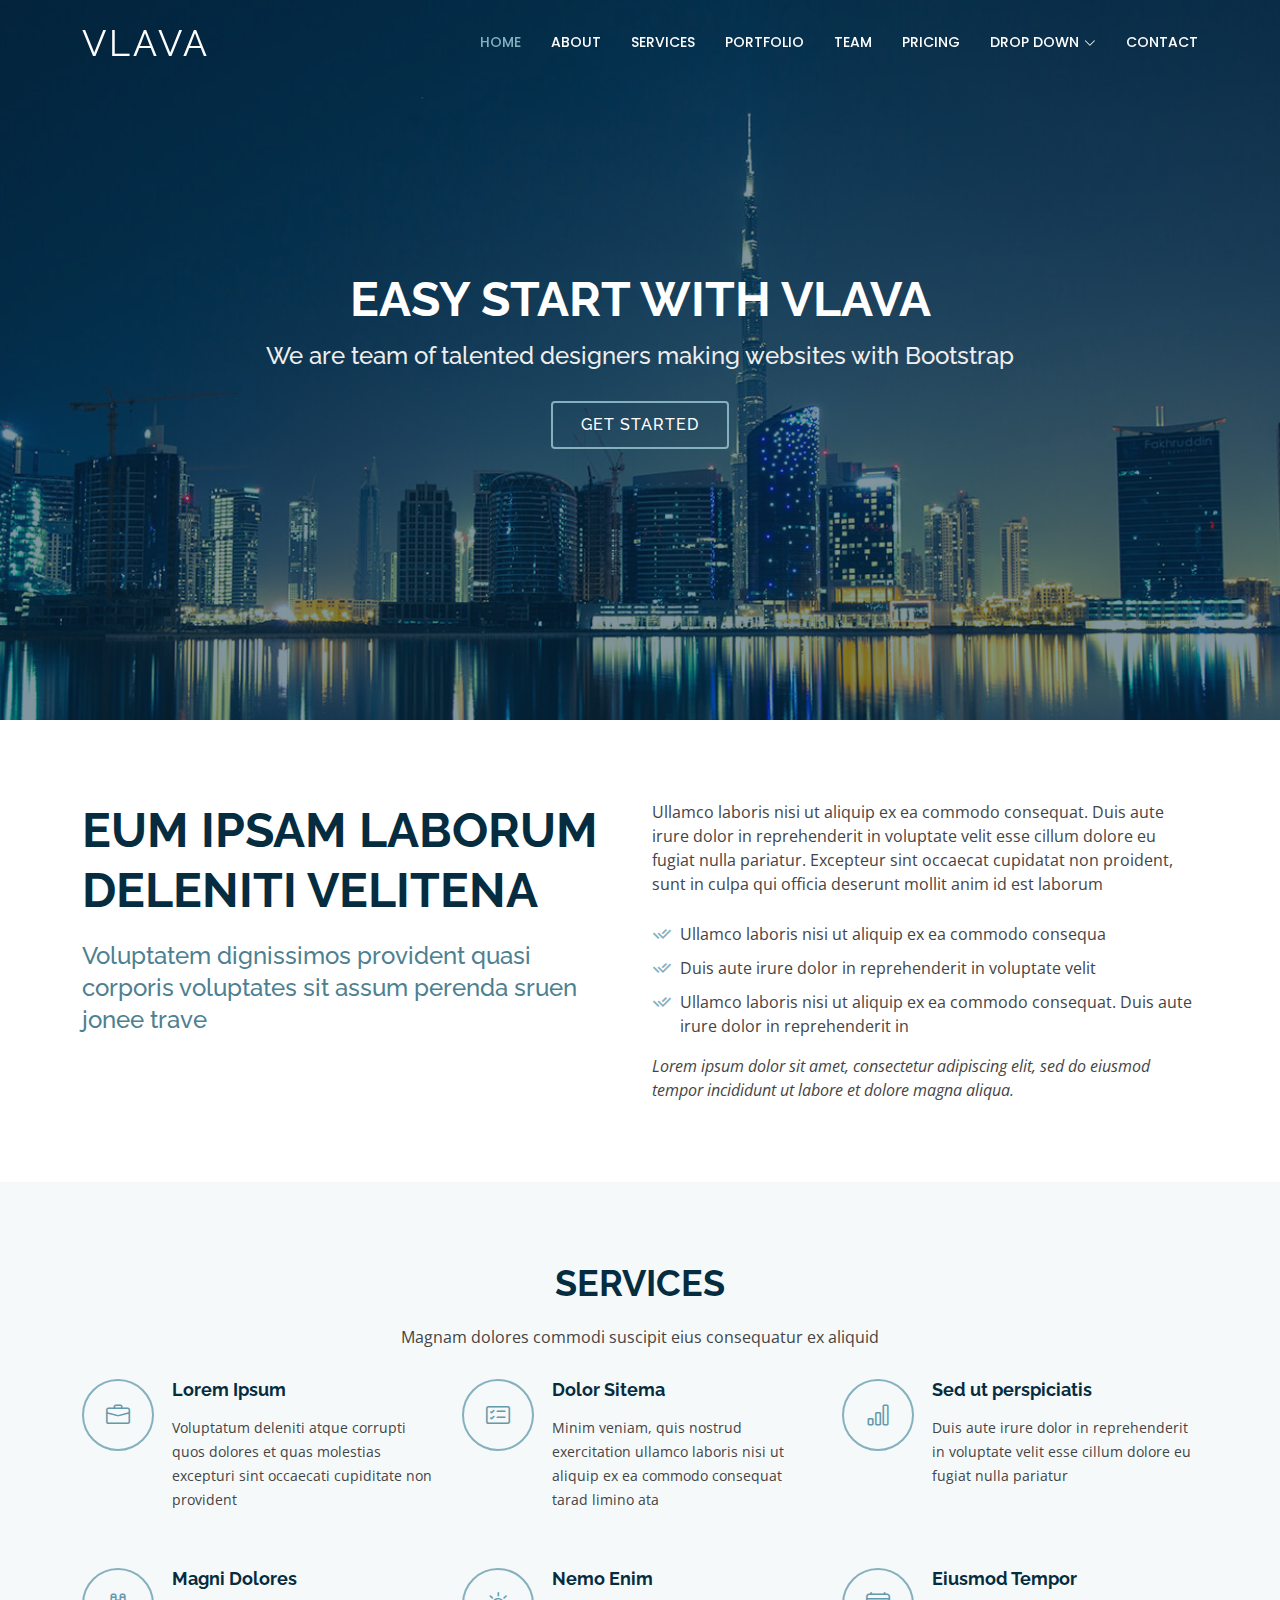
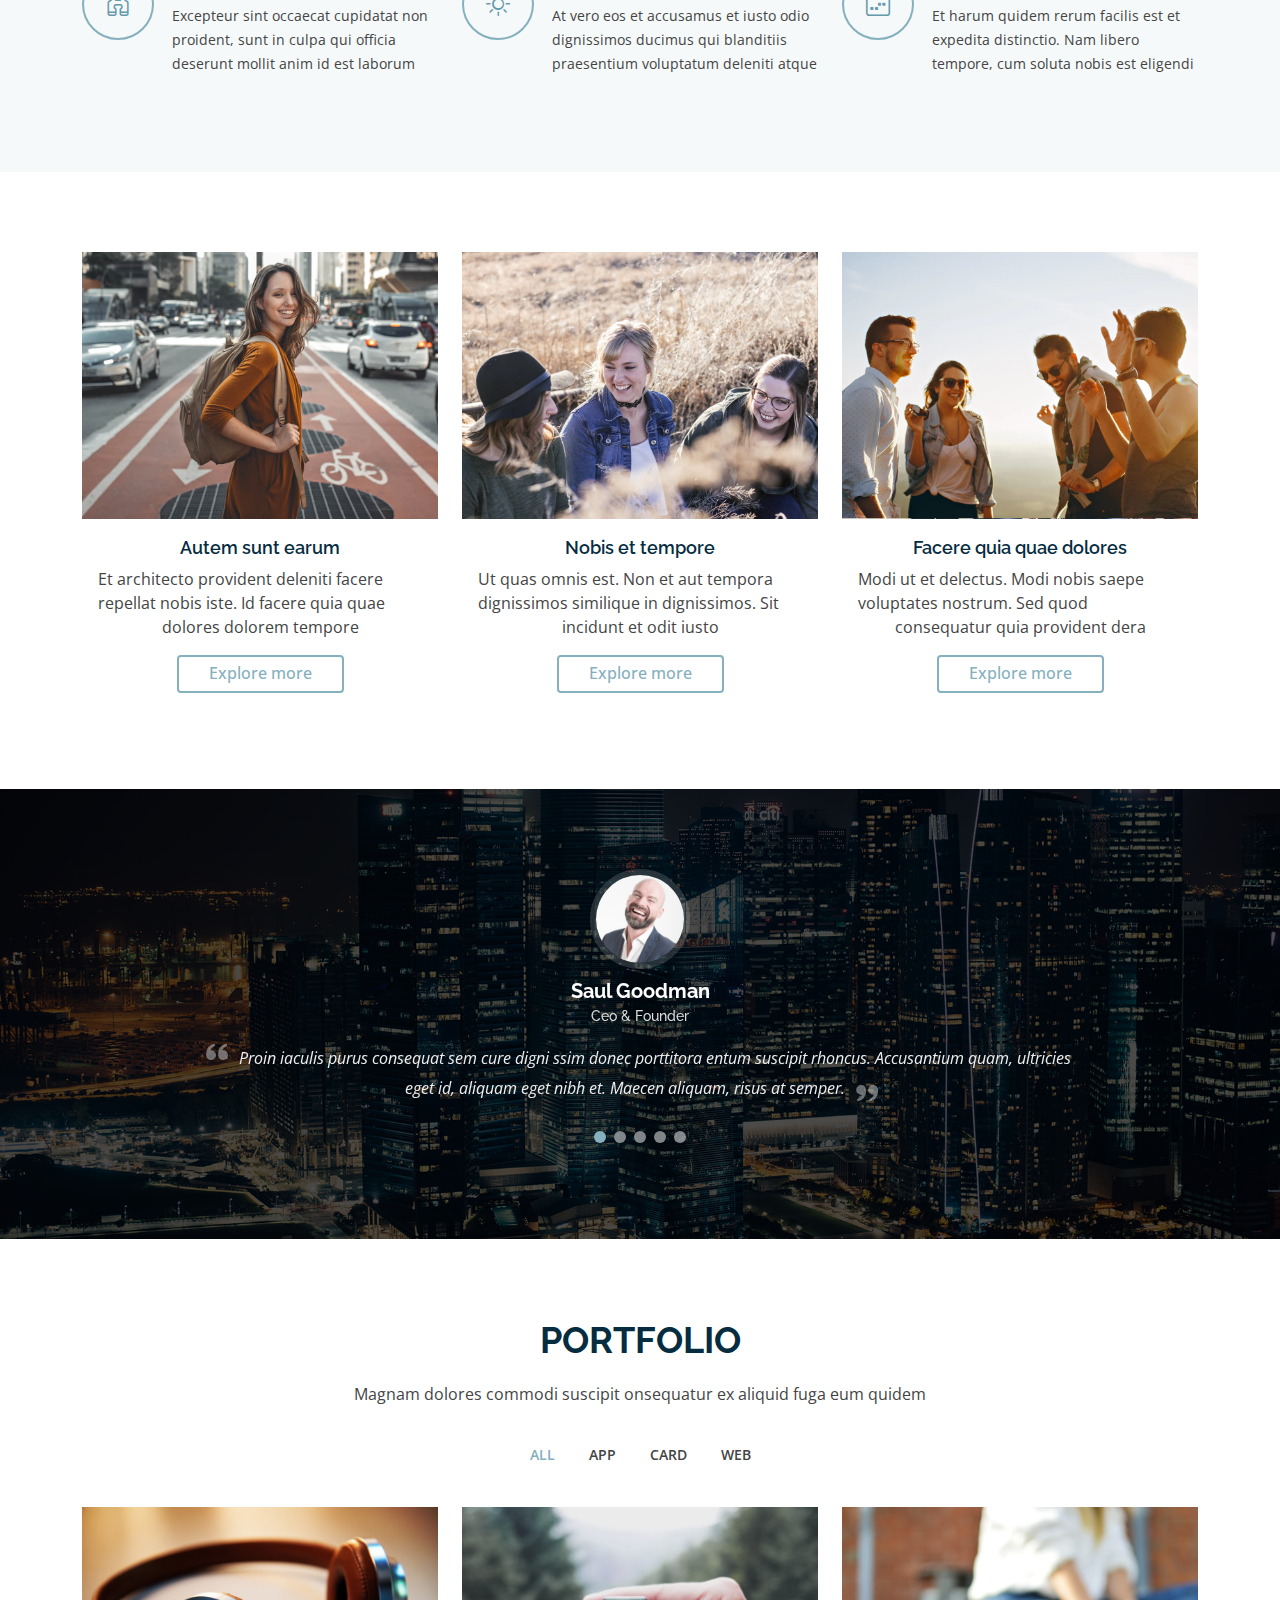
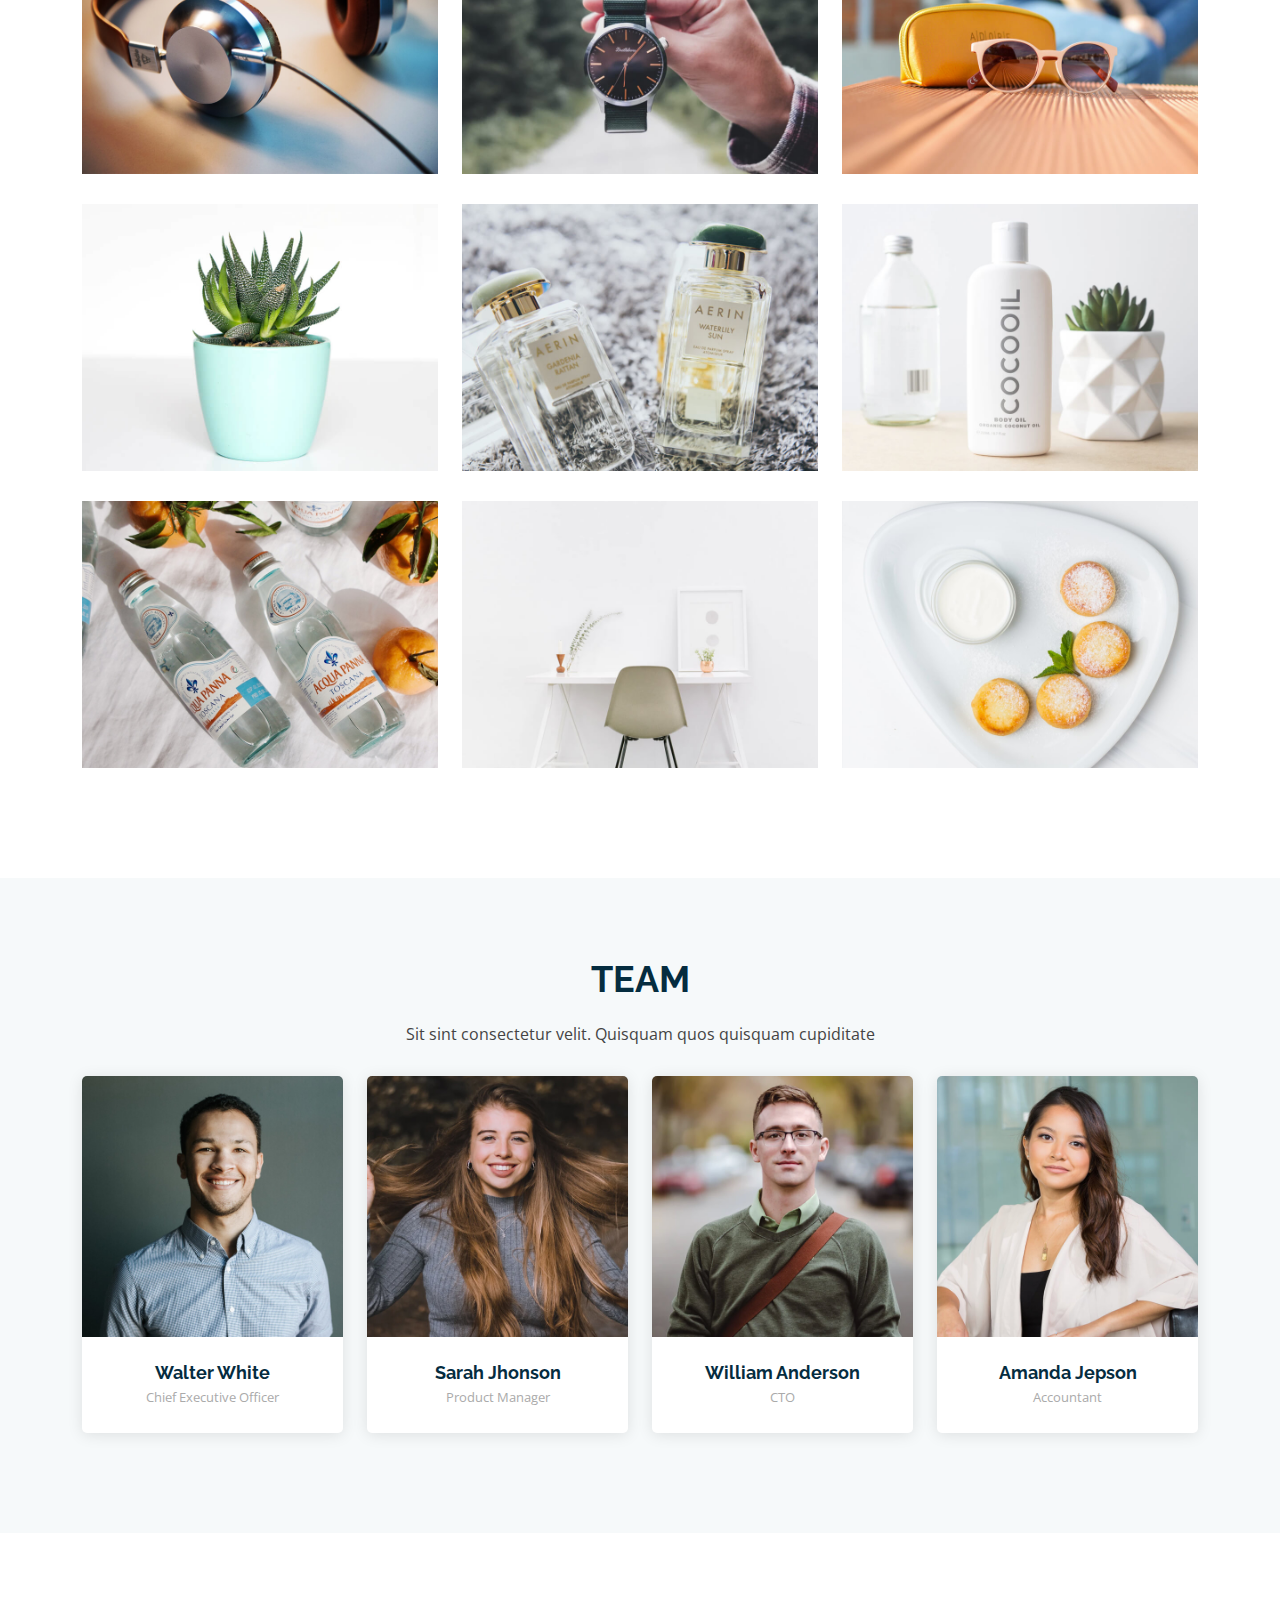
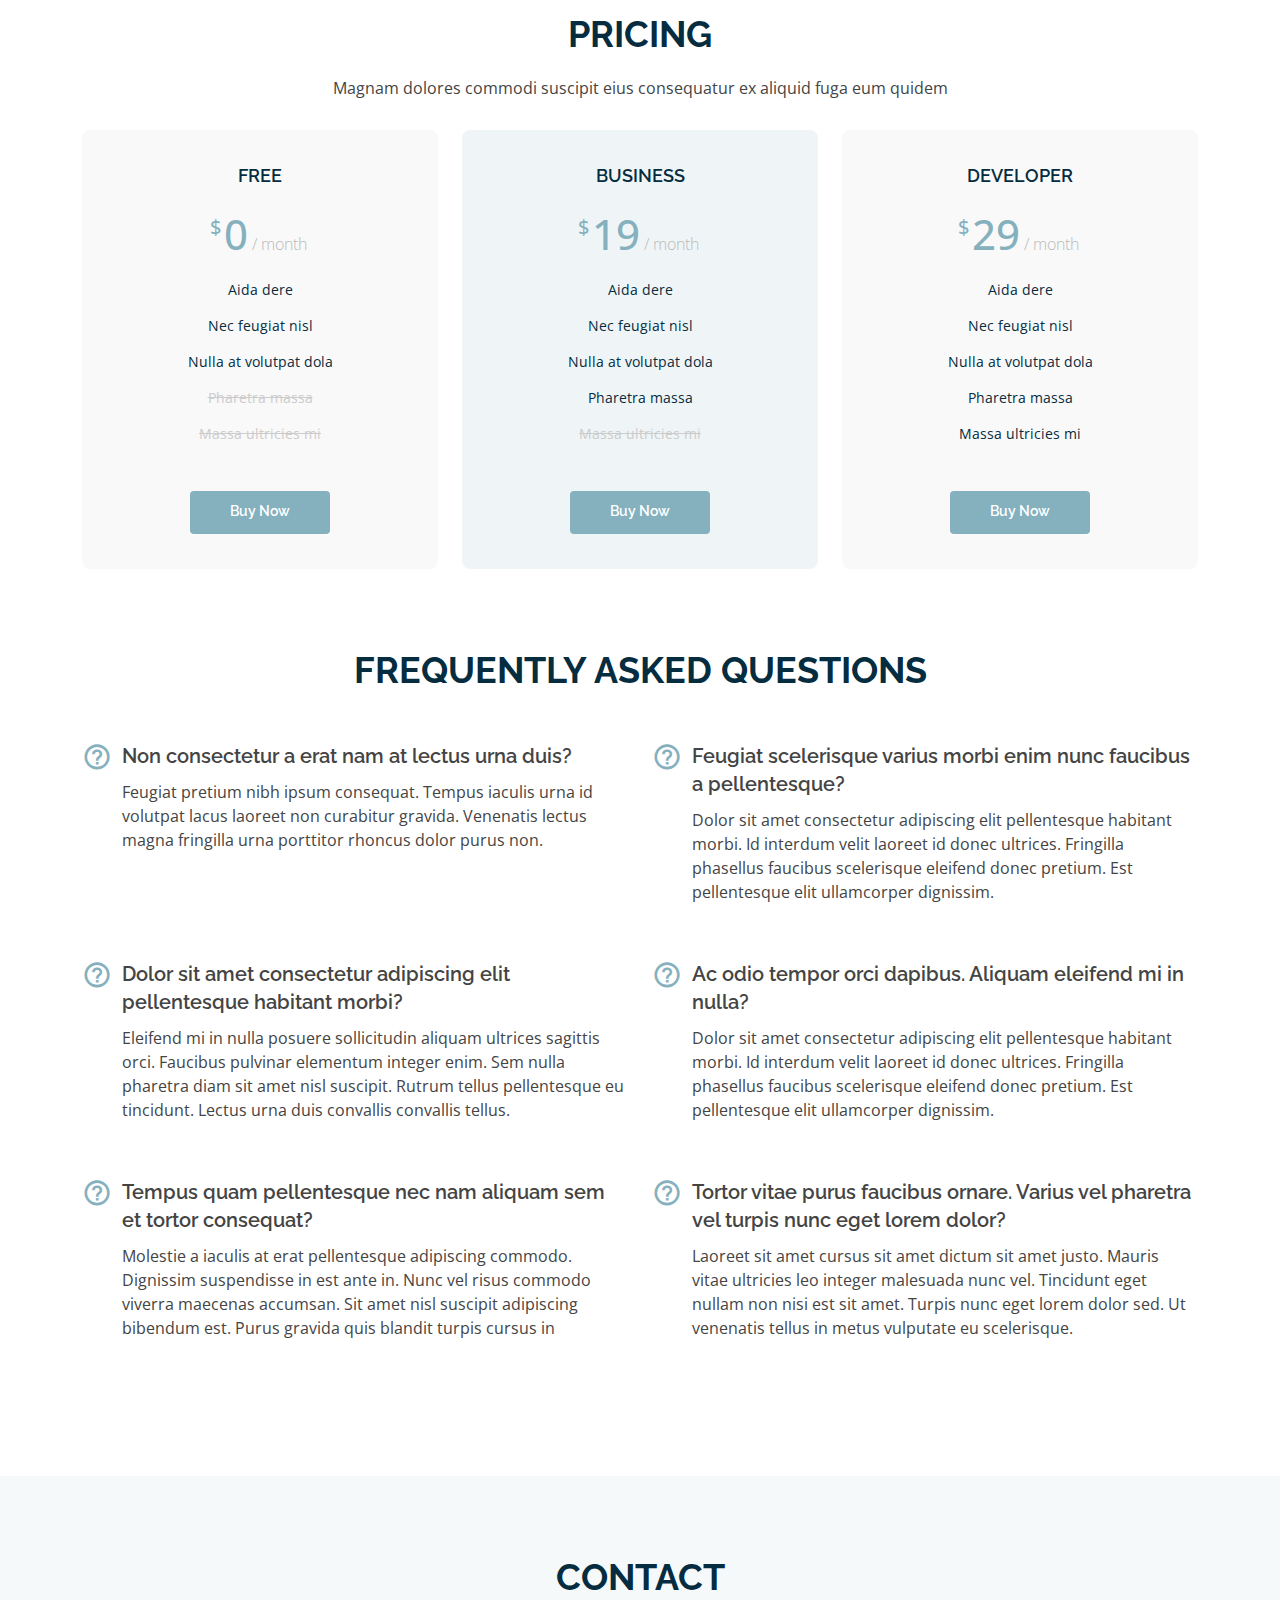
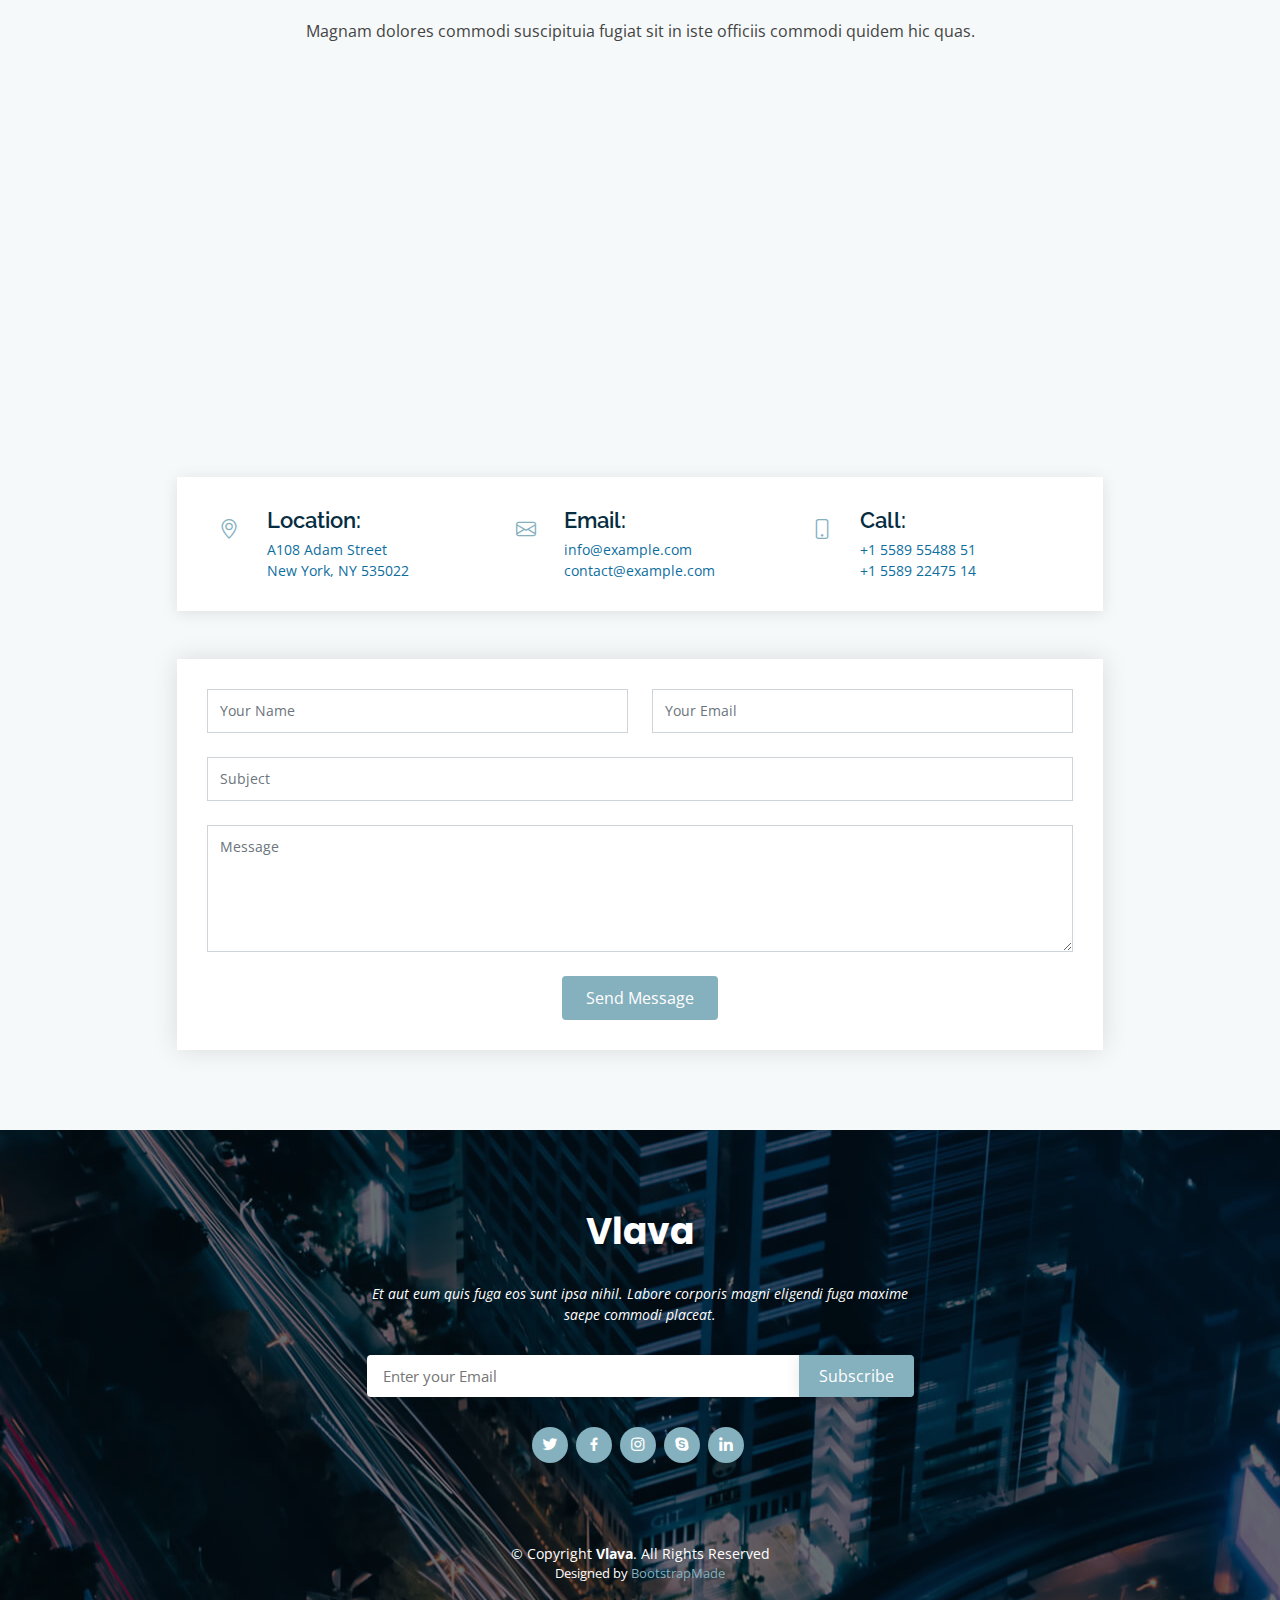
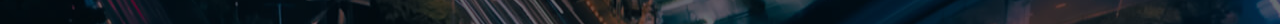
==== index.html @ d09493ab "inicio congregacion 2" ====
<!DOCTYPE html>
<html lang="en">

<head>
  <meta charset="utf-8">
  <meta content="width=device-width, initial-scale=1.0" name="viewport">

  <title>Vlava Bootstrap Template - Index</title>
  <meta content="" name="description">
  <meta content="" name="keywords">

  <!-- Favicons -->
  <link href="assets/img/favicon.png" rel="icon">
  <link href="assets/img/apple-touch-icon.png" rel="apple-touch-icon">

  <!-- Google Fonts -->
  <link href="https://fonts.googleapis.com/css?family=Open+Sans:300,300i,400,400i,600,600i,700,700i|Raleway:300,300i,400,400i,500,500i,600,600i,700,700i|Poppins:300,300i,400,400i,500,500i,600,600i,700,700i" rel="stylesheet">

  <!-- Vendor CSS Files -->
  <link href="assets/vendor/bootstrap/css/bootstrap.min.css" rel="stylesheet">
  <link href="assets/vendor/bootstrap-icons/bootstrap-icons.css" rel="stylesheet">
  <link href="assets/vendor/boxicons/css/boxicons.min.css" rel="stylesheet">
  <link href="assets/vendor/glightbox/css/glightbox.min.css" rel="stylesheet">
  <link href="assets/vendor/remixicon/remixicon.css" rel="stylesheet">
  <link href="assets/vendor/swiper/swiper-bundle.min.css" rel="stylesheet">

  <!-- Template Main CSS File -->
  <link href="assets/css/style.css" rel="stylesheet">

  <!-- =======================================================
  * Template Name: Vlava - v4.10.0
  * Template URL: https://bootstrapmade.com/vlava-free-bootstrap-one-page-template/
  * Author: BootstrapMade.com
  * License: https://bootstrapmade.com/license/
  ======================================================== -->
</head>

<body>

  <!-- ======= Header ======= -->
  <header id="header" class="fixed-top d-flex align-items-center header-transparent">
    <div class="container d-flex align-items-center justify-content-between">

      <div class="logo">
        <h1><a href="index.html">Vlava</a></h1>
        <!-- Uncomment below if you prefer to use an image logo -->
        <!-- <a href="index.html"><img src="assets/img/logo.png" alt="" class="img-fluid"></a>-->
      </div>

      <nav id="navbar" class="navbar">
        <ul>
          <li><a class="nav-link scrollto active" href="#hero">Home</a></li>
          <li><a class="nav-link scrollto" href="#about">About</a></li>
          <li><a class="nav-link scrollto" href="#services">Services</a></li>
          <li><a class="nav-link scrollto " href="#portfolio">Portfolio</a></li>
          <li><a class="nav-link scrollto" href="#team">Team</a></li>
          <li><a class="nav-link scrollto" href="#pricing">Pricing</a></li>
          <li class="dropdown"><a href="#"><span>Drop Down</span> <i class="bi bi-chevron-down"></i></a>
            <ul>
              <li><a href="#">Drop Down 1</a></li>
              <li class="dropdown"><a href="#"><span>Deep Drop Down</span> <i class="bi bi-chevron-right"></i></a>
                <ul>
                  <li><a href="#">Deep Drop Down 1</a></li>
                  <li><a href="#">Deep Drop Down 2</a></li>
                  <li><a href="#">Deep Drop Down 3</a></li>
                  <li><a href="#">Deep Drop Down 4</a></li>
                  <li><a href="#">Deep Drop Down 5</a></li>
                </ul>
              </li>
              <li><a href="#">Drop Down 2</a></li>
              <li><a href="#">Drop Down 3</a></li>
              <li><a href="#">Drop Down 4</a></li>
            </ul>
          </li>
          <li><a class="nav-link scrollto" href="#contact">Contact</a></li>
        </ul>
        <i class="bi bi-list mobile-nav-toggle"></i>
      </nav><!-- .navbar -->

    </div>
  </header><!-- End Header -->

  <!-- ======= Hero Section ======= -->
  <section id="hero">
    <div class="hero-container">
      <h1>Easy start with Vlava</h1>
      <h2>We are team of talented designers making websites with Bootstrap</h2>
      <a href="#about" class="btn-get-started scrollto">Get Started</a>
    </div>
  </section><!-- End Hero -->

  <main id="main">

    <!-- ======= About Section ======= -->
    <section id="about" class="about">
      <div class="container">

        <div class="row content">
          <div class="col-lg-6">
            <h2>Eum ipsam laborum deleniti velitena</h2>
            <h3>Voluptatem dignissimos provident quasi corporis voluptates sit assum perenda sruen jonee trave</h3>
          </div>
          <div class="col-lg-6 pt-4 pt-lg-0">
            <p>
              Ullamco laboris nisi ut aliquip ex ea commodo consequat. Duis aute irure dolor in reprehenderit in voluptate
              velit esse cillum dolore eu fugiat nulla pariatur. Excepteur sint occaecat cupidatat non proident, sunt in
              culpa qui officia deserunt mollit anim id est laborum
            </p>
            <ul>
              <li><i class="ri-check-double-line"></i> Ullamco laboris nisi ut aliquip ex ea commodo consequa</li>
              <li><i class="ri-check-double-line"></i> Duis aute irure dolor in reprehenderit in voluptate velit</li>
              <li><i class="ri-check-double-line"></i> Ullamco laboris nisi ut aliquip ex ea commodo consequat. Duis aute irure dolor in reprehenderit in</li>
            </ul>
            <p class="fst-italic">
              Lorem ipsum dolor sit amet, consectetur adipiscing elit, sed do eiusmod tempor incididunt ut labore et dolore
              magna aliqua.
            </p>
          </div>
        </div>

      </div>
    </section><!-- End About Section -->

    <!-- ======= Services Section ======= -->
    <section id="services" class="services section-bg">
      <div class="container">

        <div class="section-title">
          <h2>Services</h2>
          <p>Magnam dolores commodi suscipit eius consequatur ex aliquid</p>
        </div>

        <div class="row">
          <div class="col-lg-4 col-md-6 icon-box">
            <div class="icon"><i class="bi bi-briefcase"></i></div>
            <h4 class="title"><a href="">Lorem Ipsum</a></h4>
            <p class="description">Voluptatum deleniti atque corrupti quos dolores et quas molestias excepturi sint occaecati cupiditate non provident</p>
          </div>
          <div class="col-lg-4 col-md-6 icon-box">
            <div class="icon"><i class="bi bi-card-checklist"></i></div>
            <h4 class="title"><a href="">Dolor Sitema</a></h4>
            <p class="description">Minim veniam, quis nostrud exercitation ullamco laboris nisi ut aliquip ex ea commodo consequat tarad limino ata</p>
          </div>
          <div class="col-lg-4 col-md-6 icon-box">
            <div class="icon"><i class="bi bi-bar-chart"></i></div>
            <h4 class="title"><a href="">Sed ut perspiciatis</a></h4>
            <p class="description">Duis aute irure dolor in reprehenderit in voluptate velit esse cillum dolore eu fugiat nulla pariatur</p>
          </div>
          <div class="col-lg-4 col-md-6 icon-box">
            <div class="icon"><i class="bi bi-binoculars"></i></div>
            <h4 class="title"><a href="">Magni Dolores</a></h4>
            <p class="description">Excepteur sint occaecat cupidatat non proident, sunt in culpa qui officia deserunt mollit anim id est laborum</p>
          </div>
          <div class="col-lg-4 col-md-6 icon-box">
            <div class="icon"><i class="bi bi-brightness-high"></i></div>
            <h4 class="title"><a href="">Nemo Enim</a></h4>
            <p class="description">At vero eos et accusamus et iusto odio dignissimos ducimus qui blanditiis praesentium voluptatum deleniti atque</p>
          </div>
          <div class="col-lg-4 col-md-6 icon-box">
            <div class="icon"><i class="bi bi-calendar4-week"></i></div>
            <h4 class="title"><a href="">Eiusmod Tempor</a></h4>
            <p class="description">Et harum quidem rerum facilis est et expedita distinctio. Nam libero tempore, cum soluta nobis est eligendi</p>
          </div>
        </div>

      </div>
    </section><!-- End Services Section -->

    <!-- ======= Featured Section ======= -->
    <section id="featured" class="featured">
      <div class="container">

        <div class="row">
          <div class="col-lg-4 col-md-6 d-flex align-items-stretch mb-5 mb-lg-0">
            <div class="card">
              <img src="assets/img/featured-1.jpg" class="card-img-top" alt="...">
              <div class="card-body">
                <h5 class="card-title"><a href="">Autem sunt earum</a></h5>
                <p class="card-text">Et architecto provident deleniti facere repellat nobis iste. Id facere quia quae dolores dolorem tempore</p>
                <a href="#" class="btn">Explore more</a>
              </div>
            </div>
          </div>
          <div class="col-lg-4 col-md-6 d-flex align-items-stretch mb-5 mb-lg-0">
            <div class="card">
              <img src="assets/img/featured-2.jpg" class="card-img-top" alt="...">
              <div class="card-body">
                <h5 class="card-title"><a href="">Nobis et tempore</a></h5>
                <p class="card-text">Ut quas omnis est. Non et aut tempora dignissimos similique in dignissimos. Sit incidunt et odit iusto</p>
                <a href="#" class="btn">Explore more</a>
              </div>
            </div>
          </div>
          <div class="col-lg-4 col-md-6 d-flex align-items-stretch mb-5 mb-lg-0">
            <div class="card">
              <img src="assets/img/featured-3.jpg" class="card-img-top" alt="...">
              <div class="card-body">
                <h5 class="card-title"><a href="">Facere quia quae dolores</a></h5>
                <p class="card-text">Modi ut et delectus. Modi nobis saepe voluptates nostrum. Sed quod consequatur quia provident dera</p>
                <a href="#" class="btn">Explore more</a>
              </div>
            </div>
          </div>
        </div>

      </div>
    </section><!-- End Featured Section -->

    <!-- ======= Testimonials Section ======= -->
    <section id="testimonials" class="testimonials">
      <div class="container position-relative">

        <div class="testimonials-slider swiper" data-aos="fade-up" data-aos-delay="100">
          <div class="swiper-wrapper">

            <div class="swiper-slide">
              <div class="testimonial-item">
                <img src="assets/img/testimonials/testimonials-1.jpg" class="testimonial-img" alt="">
                <h3>Saul Goodman</h3>
                <h4>Ceo &amp; Founder</h4>
                <p>
                  <i class="bx bxs-quote-alt-left quote-icon-left"></i>
                  Proin iaculis purus consequat sem cure digni ssim donec porttitora entum suscipit rhoncus. Accusantium quam, ultricies eget id, aliquam eget nibh et. Maecen aliquam, risus at semper.
                  <i class="bx bxs-quote-alt-right quote-icon-right"></i>
                </p>
              </div>
            </div><!-- End testimonial item -->

            <div class="swiper-slide">
              <div class="testimonial-item">
                <img src="assets/img/testimonials/testimonials-2.jpg" class="testimonial-img" alt="">
                <h3>Sara Wilsson</h3>
                <h4>Designer</h4>
                <p>
                  <i class="bx bxs-quote-alt-left quote-icon-left"></i>
                  Export tempor illum tamen malis malis eram quae irure esse labore quem cillum quid cillum eram malis quorum velit fore eram velit sunt aliqua noster fugiat irure amet legam anim culpa.
                  <i class="bx bxs-quote-alt-right quote-icon-right"></i>
                </p>
              </div>
            </div><!-- End testimonial item -->

            <div class="swiper-slide">
              <div class="testimonial-item">
                <img src="assets/img/testimonials/testimonials-3.jpg" class="testimonial-img" alt="">
                <h3>Jena Karlis</h3>
                <h4>Store Owner</h4>
                <p>
                  <i class="bx bxs-quote-alt-left quote-icon-left"></i>
                  Enim nisi quem export duis labore cillum quae magna enim sint quorum nulla quem veniam duis minim tempor labore quem eram duis noster aute amet eram fore quis sint minim.
                  <i class="bx bxs-quote-alt-right quote-icon-right"></i>
                </p>
              </div>
            </div><!-- End testimonial item -->

            <div class="swiper-slide">
              <div class="testimonial-item">
                <img src="assets/img/testimonials/testimonials-4.jpg" class="testimonial-img" alt="">
                <h3>Matt Brandon</h3>
                <h4>Freelancer</h4>
                <p>
                  <i class="bx bxs-quote-alt-left quote-icon-left"></i>
                  Fugiat enim eram quae cillum dolore dolor amet nulla culpa multos export minim fugiat minim velit minim dolor enim duis veniam ipsum anim magna sunt elit fore quem dolore labore illum veniam.
                  <i class="bx bxs-quote-alt-right quote-icon-right"></i>
                </p>
              </div>
            </div><!-- End testimonial item -->

            <div class="swiper-slide">
              <div class="testimonial-item">
                <img src="assets/img/testimonials/testimonials-5.jpg" class="testimonial-img" alt="">
                <h3>John Larson</h3>
                <h4>Entrepreneur</h4>
                <p>
                  <i class="bx bxs-quote-alt-left quote-icon-left"></i>
                  Quis quorum aliqua sint quem legam fore sunt eram irure aliqua veniam tempor noster veniam enim culpa labore duis sunt culpa nulla illum cillum fugiat legam esse veniam culpa fore nisi cillum quid.
                  <i class="bx bxs-quote-alt-right quote-icon-right"></i>
                </p>
              </div>
            </div><!-- End testimonial item -->

          </div>
          <div class="swiper-pagination"></div>
        </div>

      </div>
    </section><!-- End Testimonials Section -->

    <!-- ======= Portfolio Section ======= -->
    <section id="portfolio" class="portfolio">
      <div class="container">

        <div class="section-title">
          <h2>Portfolio</h2>
          <p>Magnam dolores commodi suscipit onsequatur ex aliquid fuga eum quidem</p>
        </div>

        <div class="row">
          <div class="col-lg-12 d-flex justify-content-center">
            <ul id="portfolio-flters">
              <li data-filter="*" class="filter-active">All</li>
              <li data-filter=".filter-app">App</li>
              <li data-filter=".filter-card">Card</li>
              <li data-filter=".filter-web">Web</li>
            </ul>
          </div>
        </div>

        <div class="row portfolio-container">

          <div class="col-lg-4 col-md-6 portfolio-item filter-app">
            <img src="assets/img/portfolio/portfolio-1.jpg" class="img-fluid" alt="">
            <div class="portfolio-info">
              <h4>App 1</h4>
              <p>App</p>
              <a href="assets/img/portfolio/portfolio-1.jpg" data-gallery="portfolioGallery" class="portfolio-lightbox preview-link" title="App 1"><i class="bx bx-plus"></i></a>
              <a href="portfolio-details.html" class="details-link" title="More Details"><i class="bx bx-link"></i></a>
            </div>
          </div>

          <div class="col-lg-4 col-md-6 portfolio-item filter-web">
            <img src="assets/img/portfolio/portfolio-2.jpg" class="img-fluid" alt="">
            <div class="portfolio-info">
              <h4>Web 3</h4>
              <p>Web</p>
              <a href="assets/img/portfolio/portfolio-2.jpg" data-gallery="portfolioGallery" class="portfolio-lightbox preview-link" title="Web 3"><i class="bx bx-plus"></i></a>
              <a href="portfolio-details.html" class="details-link" title="More Details"><i class="bx bx-link"></i></a>
            </div>
          </div>

          <div class="col-lg-4 col-md-6 portfolio-item filter-app">
            <img src="assets/img/portfolio/portfolio-3.jpg" class="img-fluid" alt="">
            <div class="portfolio-info">
              <h4>App 2</h4>
              <p>App</p>
              <a href="assets/img/portfolio/portfolio-3.jpg" data-gallery="portfolioGallery" class="portfolio-lightbox preview-link" title="App 2"><i class="bx bx-plus"></i></a>
              <a href="portfolio-details.html" class="details-link" title="More Details"><i class="bx bx-link"></i></a>
            </div>
          </div>

          <div class="col-lg-4 col-md-6 portfolio-item filter-card">
            <img src="assets/img/portfolio/portfolio-4.jpg" class="img-fluid" alt="">
            <div class="portfolio-info">
              <h4>Card 2</h4>
              <p>Card</p>
              <a href="assets/img/portfolio/portfolio-4.jpg" data-gallery="portfolioGallery" class="portfolio-lightbox preview-link" title="Card 2"><i class="bx bx-plus"></i></a>
              <a href="portfolio-details.html" class="details-link" title="More Details"><i class="bx bx-link"></i></a>
            </div>
          </div>

          <div class="col-lg-4 col-md-6 portfolio-item filter-web">
            <img src="assets/img/portfolio/portfolio-5.jpg" class="img-fluid" alt="">
            <div class="portfolio-info">
              <h4>Web 2</h4>
              <p>Web</p>
              <a href="assets/img/portfolio/portfolio-5.jpg" data-gallery="portfolioGallery" class="portfolio-lightbox preview-link" title="Web 2"><i class="bx bx-plus"></i></a>
              <a href="portfolio-details.html" class="details-link" title="More Details"><i class="bx bx-link"></i></a>
            </div>
          </div>

          <div class="col-lg-4 col-md-6 portfolio-item filter-app">
            <img src="assets/img/portfolio/portfolio-6.jpg" class="img-fluid" alt="">
            <div class="portfolio-info">
              <h4>App 3</h4>
              <p>App</p>
              <a href="assets/img/portfolio/portfolio-6.jpg" data-gallery="portfolioGallery" class="portfolio-lightbox preview-link" title="App 3"><i class="bx bx-plus"></i></a>
              <a href="portfolio-details.html" class="details-link" title="More Details"><i class="bx bx-link"></i></a>
            </div>
          </div>

          <div class="col-lg-4 col-md-6 portfolio-item filter-card">
            <img src="assets/img/portfolio/portfolio-7.jpg" class="img-fluid" alt="">
            <div class="portfolio-info">
              <h4>Card 1</h4>
              <p>Card</p>
              <a href="assets/img/portfolio/portfolio-7.jpg" data-gallery="portfolioGallery" class="portfolio-lightbox preview-link" title="Card 1"><i class="bx bx-plus"></i></a>
              <a href="portfolio-details.html" class="details-link" title="More Details"><i class="bx bx-link"></i></a>
            </div>
          </div>

          <div class="col-lg-4 col-md-6 portfolio-item filter-card">
            <img src="assets/img/portfolio/portfolio-8.jpg" class="img-fluid" alt="">
            <div class="portfolio-info">
              <h4>Card 3</h4>
              <p>Card</p>
              <a href="assets/img/portfolio/portfolio-8.jpg" data-gallery="portfolioGallery" class="portfolio-lightbox preview-link" title="Card 3"><i class="bx bx-plus"></i></a>
              <a href="portfolio-details.html" class="details-link" title="More Details"><i class="bx bx-link"></i></a>
            </div>
          </div>

          <div class="col-lg-4 col-md-6 portfolio-item filter-web">
            <img src="assets/img/portfolio/portfolio-9.jpg" class="img-fluid" alt="">
            <div class="portfolio-info">
              <h4>Web 3</h4>
              <p>Web</p>
              <a href="assets/img/portfolio/portfolio-9.jpg" data-gallery="portfolioGallery" class="portfolio-lightbox preview-link" title="Web 3"><i class="bx bx-plus"></i></a>
              <a href="portfolio-details.html" class="details-link" title="More Details"><i class="bx bx-link"></i></a>
            </div>
          </div>

        </div>

      </div>
    </section><!-- End Portfolio Section -->

    <!-- ======= Team Section ======= -->
    <section id="team" class="team section-bg">
      <div class="container">

        <div class="section-title">
          <h2>Team</h2>
          <p>Sit sint consectetur velit. Quisquam quos quisquam cupiditate</p>
        </div>

        <div class="row">

          <div class="col-lg-3 col-md-6 d-flex align-items-stretch">
            <div class="member">
              <div class="member-img">
                <img src="assets/img/team/team-1.jpg" class="img-fluid" alt="">
                <div class="social">
                  <a href=""><i class="bi bi-twitter"></i></a>
                  <a href=""><i class="bi bi-facebook"></i></a>
                  <a href=""><i class="bi bi-instagram"></i></a>
                  <a href=""><i class="bi bi-linkedin"></i></a>
                </div>
              </div>
              <div class="member-info">
                <h4>Walter White</h4>
                <span>Chief Executive Officer</span>
              </div>
            </div>
          </div>

          <div class="col-lg-3 col-md-6 d-flex align-items-stretch">
            <div class="member">
              <div class="member-img">
                <img src="assets/img/team/team-2.jpg" class="img-fluid" alt="">
                <div class="social">
                  <a href=""><i class="bi bi-twitter"></i></a>
                  <a href=""><i class="bi bi-facebook"></i></a>
                  <a href=""><i class="bi bi-instagram"></i></a>
                  <a href=""><i class="bi bi-linkedin"></i></a>
                </div>
              </div>
              <div class="member-info">
                <h4>Sarah Jhonson</h4>
                <span>Product Manager</span>
              </div>
            </div>
          </div>

          <div class="col-lg-3 col-md-6 d-flex align-items-stretch">
            <div class="member">
              <div class="member-img">
                <img src="assets/img/team/team-3.jpg" class="img-fluid" alt="">
                <div class="social">
                  <a href=""><i class="bi bi-twitter"></i></a>
                  <a href=""><i class="bi bi-facebook"></i></a>
                  <a href=""><i class="bi bi-instagram"></i></a>
                  <a href=""><i class="bi bi-linkedin"></i></a>
                </div>
              </div>
              <div class="member-info">
                <h4>William Anderson</h4>
                <span>CTO</span>
              </div>
            </div>
          </div>

          <div class="col-lg-3 col-md-6 d-flex align-items-stretch">
            <div class="member">
              <div class="member-img">
                <img src="assets/img/team/team-4.jpg" class="img-fluid" alt="">
                <div class="social">
                  <a href=""><i class="bi bi-twitter"></i></a>
                  <a href=""><i class="bi bi-facebook"></i></a>
                  <a href=""><i class="bi bi-instagram"></i></a>
                  <a href=""><i class="bi bi-linkedin"></i></a>
                </div>
              </div>
              <div class="member-info">
                <h4>Amanda Jepson</h4>
                <span>Accountant</span>
              </div>
            </div>
          </div>

        </div>

      </div>
    </section><!-- End Team Section -->

    <!-- ======= Pricing Section ======= -->
    <section id="pricing" class="pricing">
      <div class="container">

        <div class="section-title">
          <h2>Pricing</h2>
          <p>Magnam dolores commodi suscipit eius consequatur ex aliquid fuga eum quidem</p>
        </div>

        <div class="row">

          <div class="col-lg-4 col-md-6">
            <div class="box">
              <h3>Free</h3>
              <h4><sup>$</sup>0<span> / month</span></h4>
              <ul>
                <li>Aida dere</li>
                <li>Nec feugiat nisl</li>
                <li>Nulla at volutpat dola</li>
                <li class="na">Pharetra massa</li>
                <li class="na">Massa ultricies mi</li>
              </ul>
              <div class="btn-wrap">
                <a href="#" class="btn-buy">Buy Now</a>
              </div>
            </div>
          </div>

          <div class="col-lg-4 col-md-6 mt-4 mt-md-0">
            <div class="box featured">
              <h3>Business</h3>
              <h4><sup>$</sup>19<span> / month</span></h4>
              <ul>
                <li>Aida dere</li>
                <li>Nec feugiat nisl</li>
                <li>Nulla at volutpat dola</li>
                <li>Pharetra massa</li>
                <li class="na">Massa ultricies mi</li>
              </ul>
              <div class="btn-wrap">
                <a href="#" class="btn-buy">Buy Now</a>
              </div>
            </div>
          </div>

          <div class="col-lg-4 col-md-6 mt-4 mt-lg-0">
            <div class="box">
              <h3>Developer</h3>
              <h4><sup>$</sup>29<span> / month</span></h4>
              <ul>
                <li>Aida dere</li>
                <li>Nec feugiat nisl</li>
                <li>Nulla at volutpat dola</li>
                <li>Pharetra massa</li>
                <li>Massa ultricies mi</li>
              </ul>
              <div class="btn-wrap">
                <a href="#" class="btn-buy">Buy Now</a>
              </div>
            </div>
          </div>

        </div>

      </div>
    </section><!-- End Pricing Section -->

    <!-- ======= Frequently Asked Questions Section ======= -->
    <section id="faq" class="faq">
      <div class="container">

        <div class="section-title">
          <h2>Frequently Asked Questions</h2>
        </div>

        <div class="row  d-flex align-items-stretch">

          <div class="col-lg-6 faq-item">
            <i class="bx bx-help-circle"></i>
            <h4>Non consectetur a erat nam at lectus urna duis?</h4>
            <p>
              Feugiat pretium nibh ipsum consequat. Tempus iaculis urna id volutpat lacus laoreet non curabitur gravida. Venenatis lectus magna fringilla urna porttitor rhoncus dolor purus non.
            </p>
          </div>

          <div class="col-lg-6 faq-item">
            <i class="bx bx-help-circle"></i>
            <h4>Feugiat scelerisque varius morbi enim nunc faucibus a pellentesque?</h4>
            <p>
              Dolor sit amet consectetur adipiscing elit pellentesque habitant morbi. Id interdum velit laoreet id donec ultrices. Fringilla phasellus faucibus scelerisque eleifend donec pretium. Est pellentesque elit ullamcorper dignissim.
            </p>
          </div>

          <div class="col-lg-6 faq-item">
            <i class="bx bx-help-circle"></i>
            <h4>Dolor sit amet consectetur adipiscing elit pellentesque habitant morbi?</h4>
            <p>
              Eleifend mi in nulla posuere sollicitudin aliquam ultrices sagittis orci. Faucibus pulvinar elementum integer enim. Sem nulla pharetra diam sit amet nisl suscipit. Rutrum tellus pellentesque eu tincidunt. Lectus urna duis convallis convallis tellus.
            </p>
          </div>

          <div class="col-lg-6 faq-item">
            <i class="bx bx-help-circle"></i>
            <h4>Ac odio tempor orci dapibus. Aliquam eleifend mi in nulla?</h4>
            <p>
              Dolor sit amet consectetur adipiscing elit pellentesque habitant morbi. Id interdum velit laoreet id donec ultrices. Fringilla phasellus faucibus scelerisque eleifend donec pretium. Est pellentesque elit ullamcorper dignissim.
            </p>
          </div>

          <div class="col-lg-6 faq-item">
            <i class="bx bx-help-circle"></i>
            <h4>Tempus quam pellentesque nec nam aliquam sem et tortor consequat?</h4>
            <p>
              Molestie a iaculis at erat pellentesque adipiscing commodo. Dignissim suspendisse in est ante in. Nunc vel risus commodo viverra maecenas accumsan. Sit amet nisl suscipit adipiscing bibendum est. Purus gravida quis blandit turpis cursus in
            </p>
          </div>

          <div class="col-lg-6 faq-item">
            <i class="bx bx-help-circle"></i>
            <h4>Tortor vitae purus faucibus ornare. Varius vel pharetra vel turpis nunc eget lorem dolor?</h4>
            <p>
              Laoreet sit amet cursus sit amet dictum sit amet justo. Mauris vitae ultricies leo integer malesuada nunc vel. Tincidunt eget nullam non nisi est sit amet. Turpis nunc eget lorem dolor sed. Ut venenatis tellus in metus vulputate eu scelerisque.
            </p>
          </div>

        </div>

      </div>
    </section><!-- End Frequently Asked Questions Section -->

    <!-- ======= Contact Section ======= -->
    <section id="contact" class="contact section-bg">
      <div class="container">

        <div class="section-title">
          <h2>Contact</h2>
          <p>Magnam dolores commodi suscipituia fugiat sit in iste officiis commodi quidem hic quas.</p>
        </div>
      </div>
      <div class="map">
        <iframe style="border:0; width: 100%; height: 350px;" src="https://www.google.com/maps/embed?pb=!1m14!1m8!1m3!1d12097.433213460943!2d-74.0062269!3d40.7101282!3m2!1i1024!2i768!4f13.1!3m3!1m2!1s0x0%3A0xb89d1fe6bc499443!2sDowntown+Conference+Center!5e0!3m2!1smk!2sbg!4v1539943755621" frameborder="0" allowfullscreen></iframe>
      </div>
      <div class="container">
        <div class="row mt-5 justify-content-center">

          <div class="col-lg-10">

            <div class="info-wrap">
              <div class="row">
                <div class="col-lg-4 info">
                  <i class="bi bi-geo-alt"></i>
                  <h4>Location:</h4>
                  <p>A108 Adam Street<br>New York, NY 535022</p>
                </div>

                <div class="col-lg-4 info mt-4 mt-lg-0">
                  <i class="bi bi-envelope"></i>
                  <h4>Email:</h4>
                  <p>info@example.com<br>contact@example.com</p>
                </div>

                <div class="col-lg-4 info mt-4 mt-lg-0">
                  <i class="bi bi-phone"></i>
                  <h4>Call:</h4>
                  <p>+1 5589 55488 51<br>+1 5589 22475 14</p>
                </div>
              </div>
            </div>

          </div>

        </div>

        <div class="row mt-5 justify-content-center">
          <div class="col-lg-10">
            <form action="forms/contact.php" method="post" role="form" class="php-email-form">
              <div class="row">
                <div class="col-md-6 form-group">
                  <input type="text" name="name" class="form-control" id="name" placeholder="Your Name" required>
                </div>
                <div class="col-md-6 form-group mt-3 mt-md-0">
                  <input type="email" class="form-control" name="email" id="email" placeholder="Your Email" required>
                </div>
              </div>
              <div class="form-group mt-3">
                <input type="text" class="form-control" name="subject" id="subject" placeholder="Subject" required>
              </div>
              <div class="form-group mt-3">
                <textarea class="form-control" name="message" rows="5" placeholder="Message" required></textarea>
              </div>
              <div class="my-3">
                <div class="loading">Loading</div>
                <div class="error-message"></div>
                <div class="sent-message">Your message has been sent. Thank you!</div>
              </div>
              <div class="text-center"><button type="submit">Send Message</button></div>
            </form>
          </div>

        </div>

      </div>
    </section><!-- End Contact Section -->

  </main><!-- End #main -->

  <!-- ======= Footer ======= -->
  <footer id="footer">

    <div class="footer-top">

      <div class="container">

        <div class="row  justify-content-center">
          <div class="col-lg-6">
            <h3>Vlava</h3>
            <p>Et aut eum quis fuga eos sunt ipsa nihil. Labore corporis magni eligendi fuga maxime saepe commodi placeat.</p>
          </div>
        </div>

        <div class="row footer-newsletter justify-content-center">
          <div class="col-lg-6">
            <form action="" method="post">
              <input type="email" name="email" placeholder="Enter your Email"><input type="submit" value="Subscribe">
            </form>
          </div>
        </div>

        <div class="social-links">
          <a href="#" class="twitter"><i class="bx bxl-twitter"></i></a>
          <a href="#" class="facebook"><i class="bx bxl-facebook"></i></a>
          <a href="#" class="instagram"><i class="bx bxl-instagram"></i></a>
          <a href="#" class="google-plus"><i class="bx bxl-skype"></i></a>
          <a href="#" class="linkedin"><i class="bx bxl-linkedin"></i></a>
        </div>

      </div>
    </div>

    <div class="container footer-bottom clearfix">
      <div class="copyright">
        &copy; Copyright <strong><span>Vlava</span></strong>. All Rights Reserved
      </div>
      <div class="credits">
        <!-- All the links in the footer should remain intact. -->
        <!-- You can delete the links only if you purchased the pro version. -->
        <!-- Licensing information: https://bootstrapmade.com/license/ -->
        <!-- Purchase the pro version with working PHP/AJAX contact form: https://bootstrapmade.com/vlava-free-bootstrap-one-page-template/ -->
        Designed by <a href="https://bootstrapmade.com/">BootstrapMade</a>
      </div>
    </div>
  </footer><!-- End Footer -->

  <a href="#" class="back-to-top d-flex align-items-center justify-content-center"><i class="bi bi-arrow-up-short"></i></a>

  <!-- Vendor JS Files -->
  <script src="assets/vendor/bootstrap/js/bootstrap.bundle.min.js"></script>
  <script src="assets/vendor/glightbox/js/glightbox.min.js"></script>
  <script src="assets/vendor/isotope-layout/isotope.pkgd.min.js"></script>
  <script src="assets/vendor/swiper/swiper-bundle.min.js"></script>
  <script src="assets/vendor/php-email-form/validate.js"></script>

  <!-- Template Main JS File -->
  <script src="assets/js/main.js"></script>

</body>

</html>
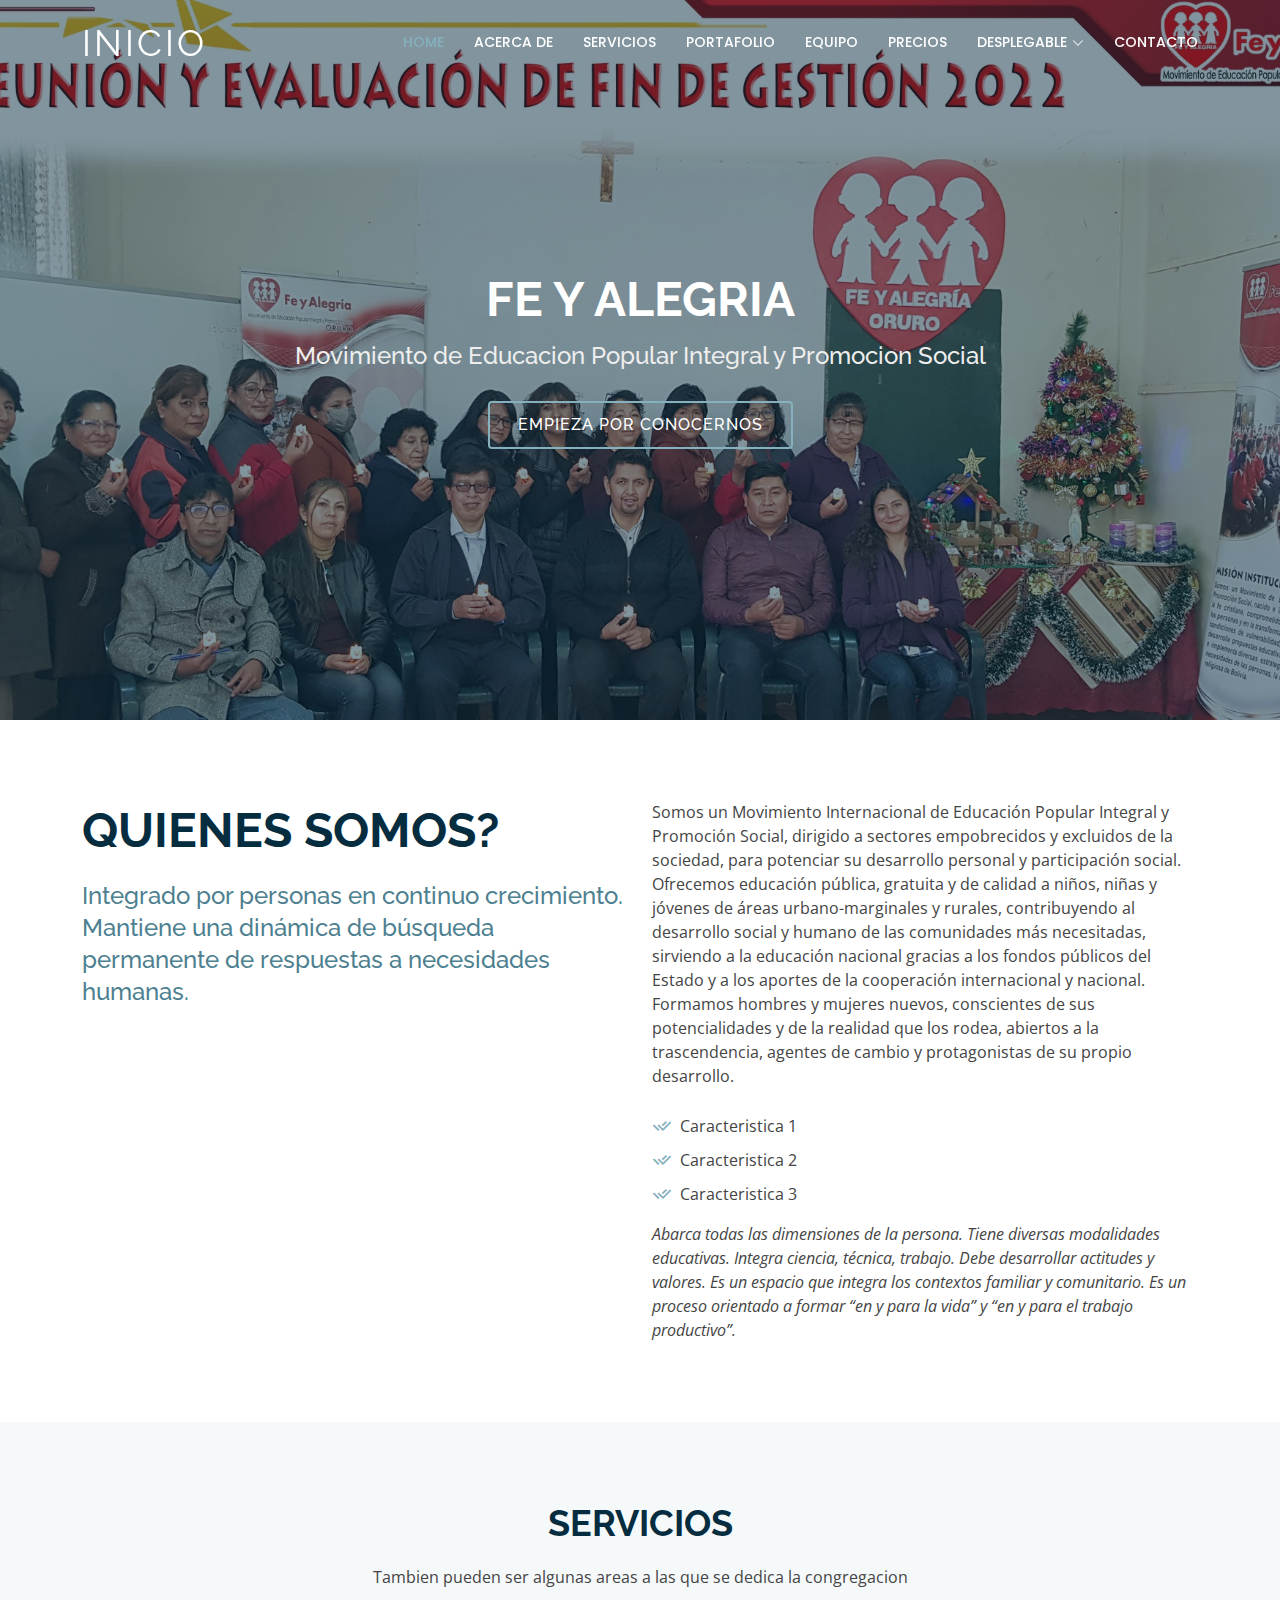
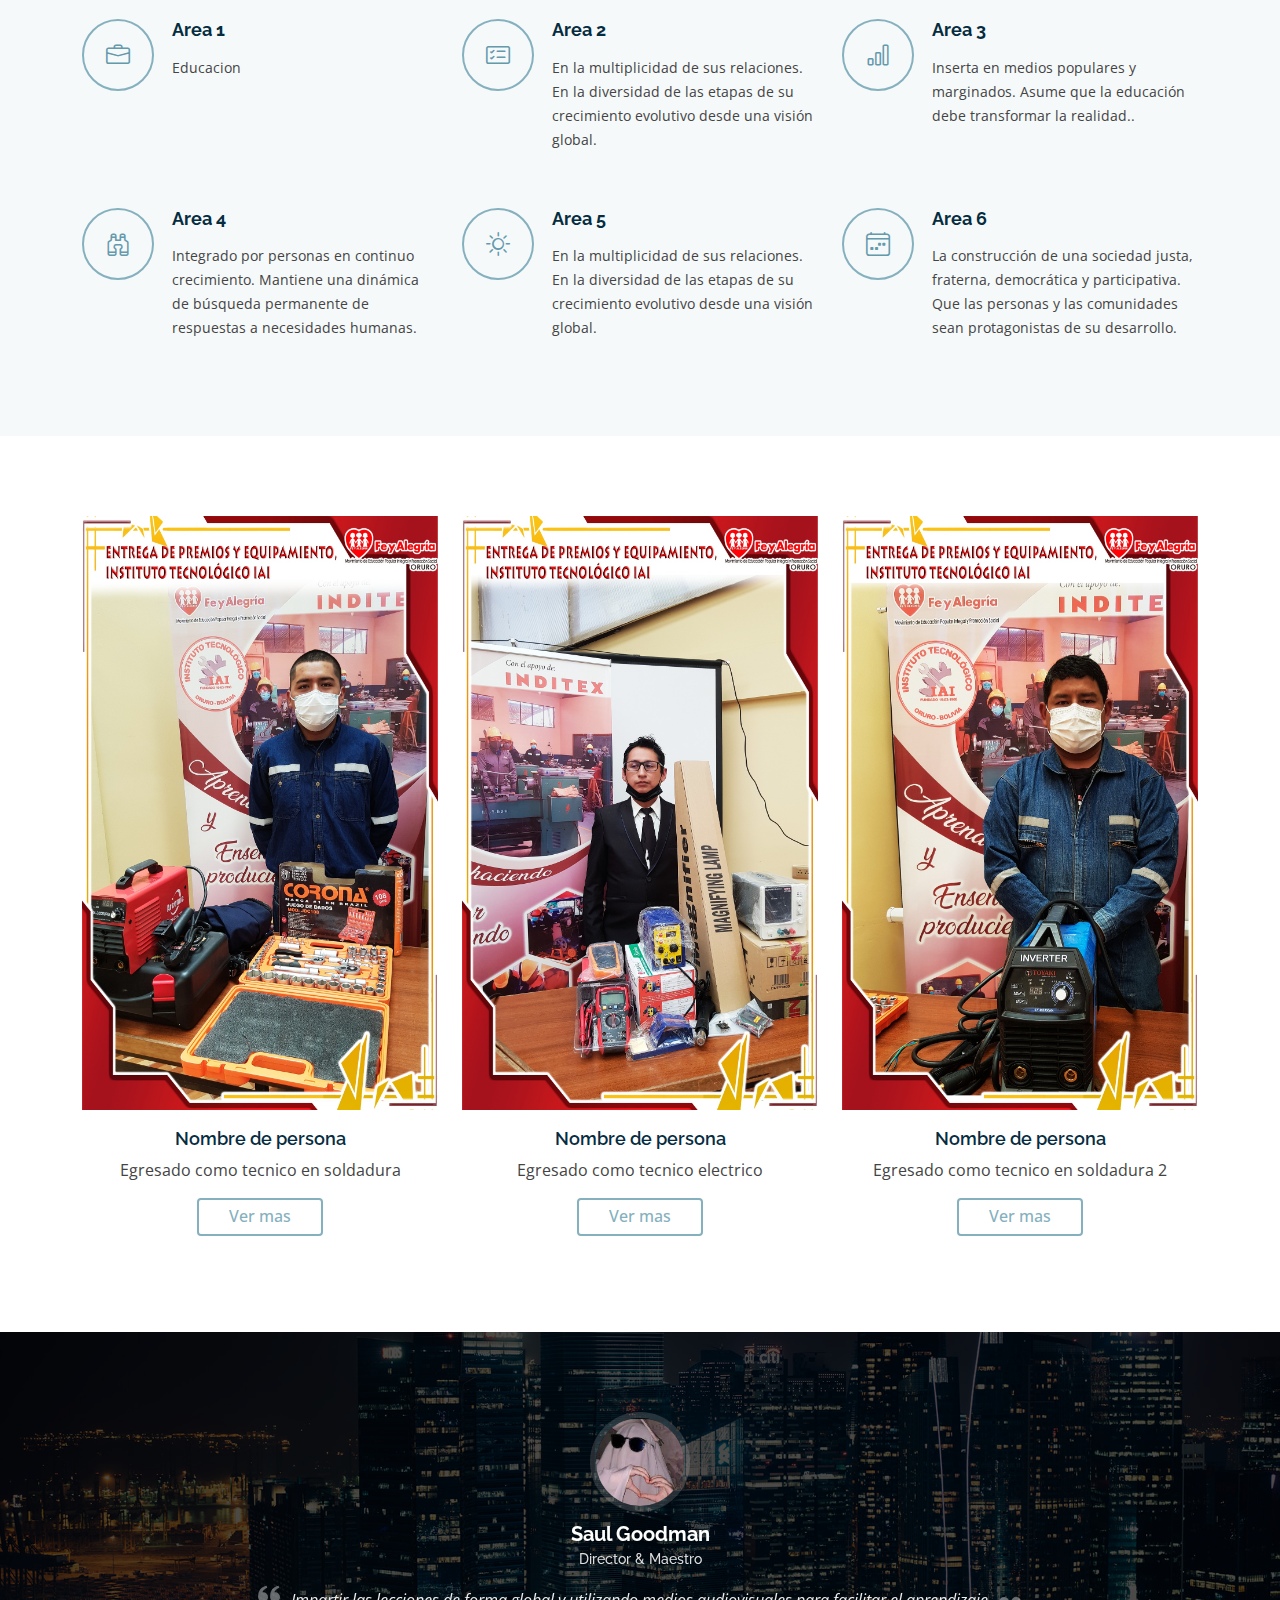
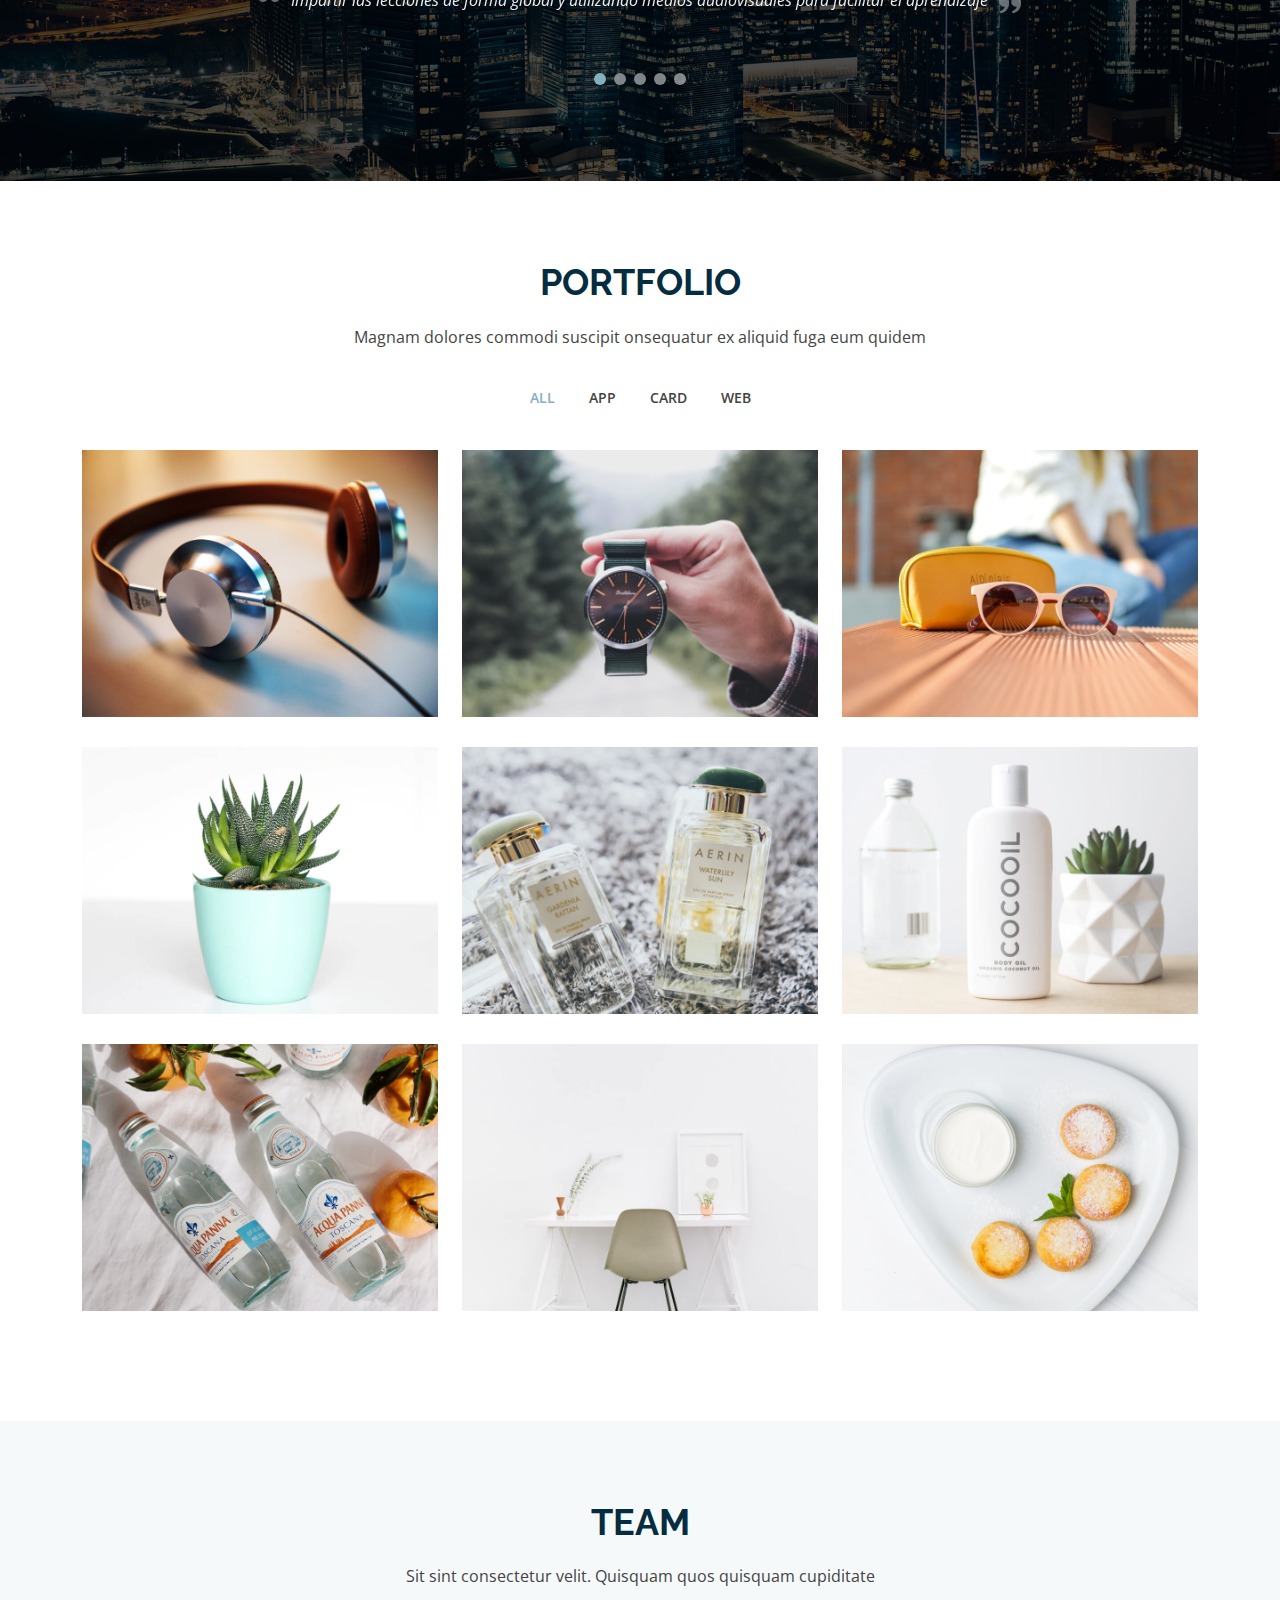
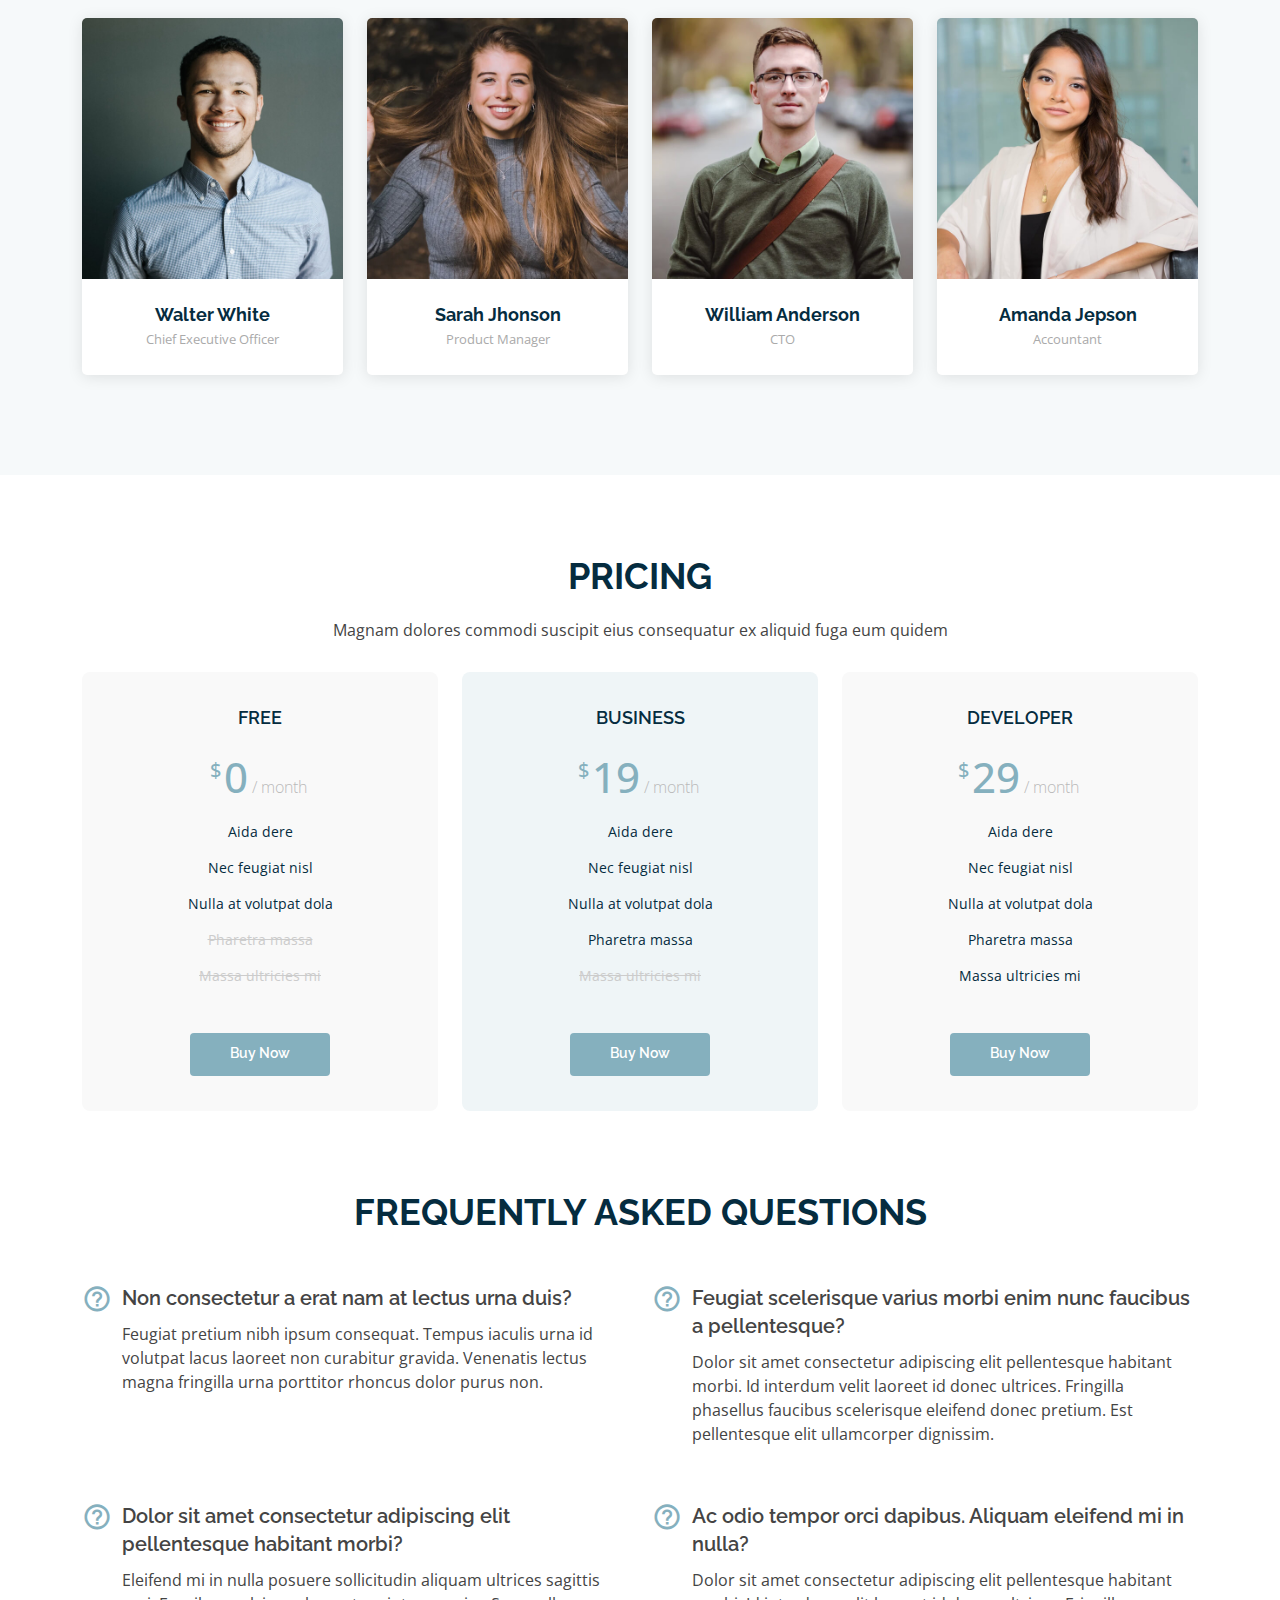
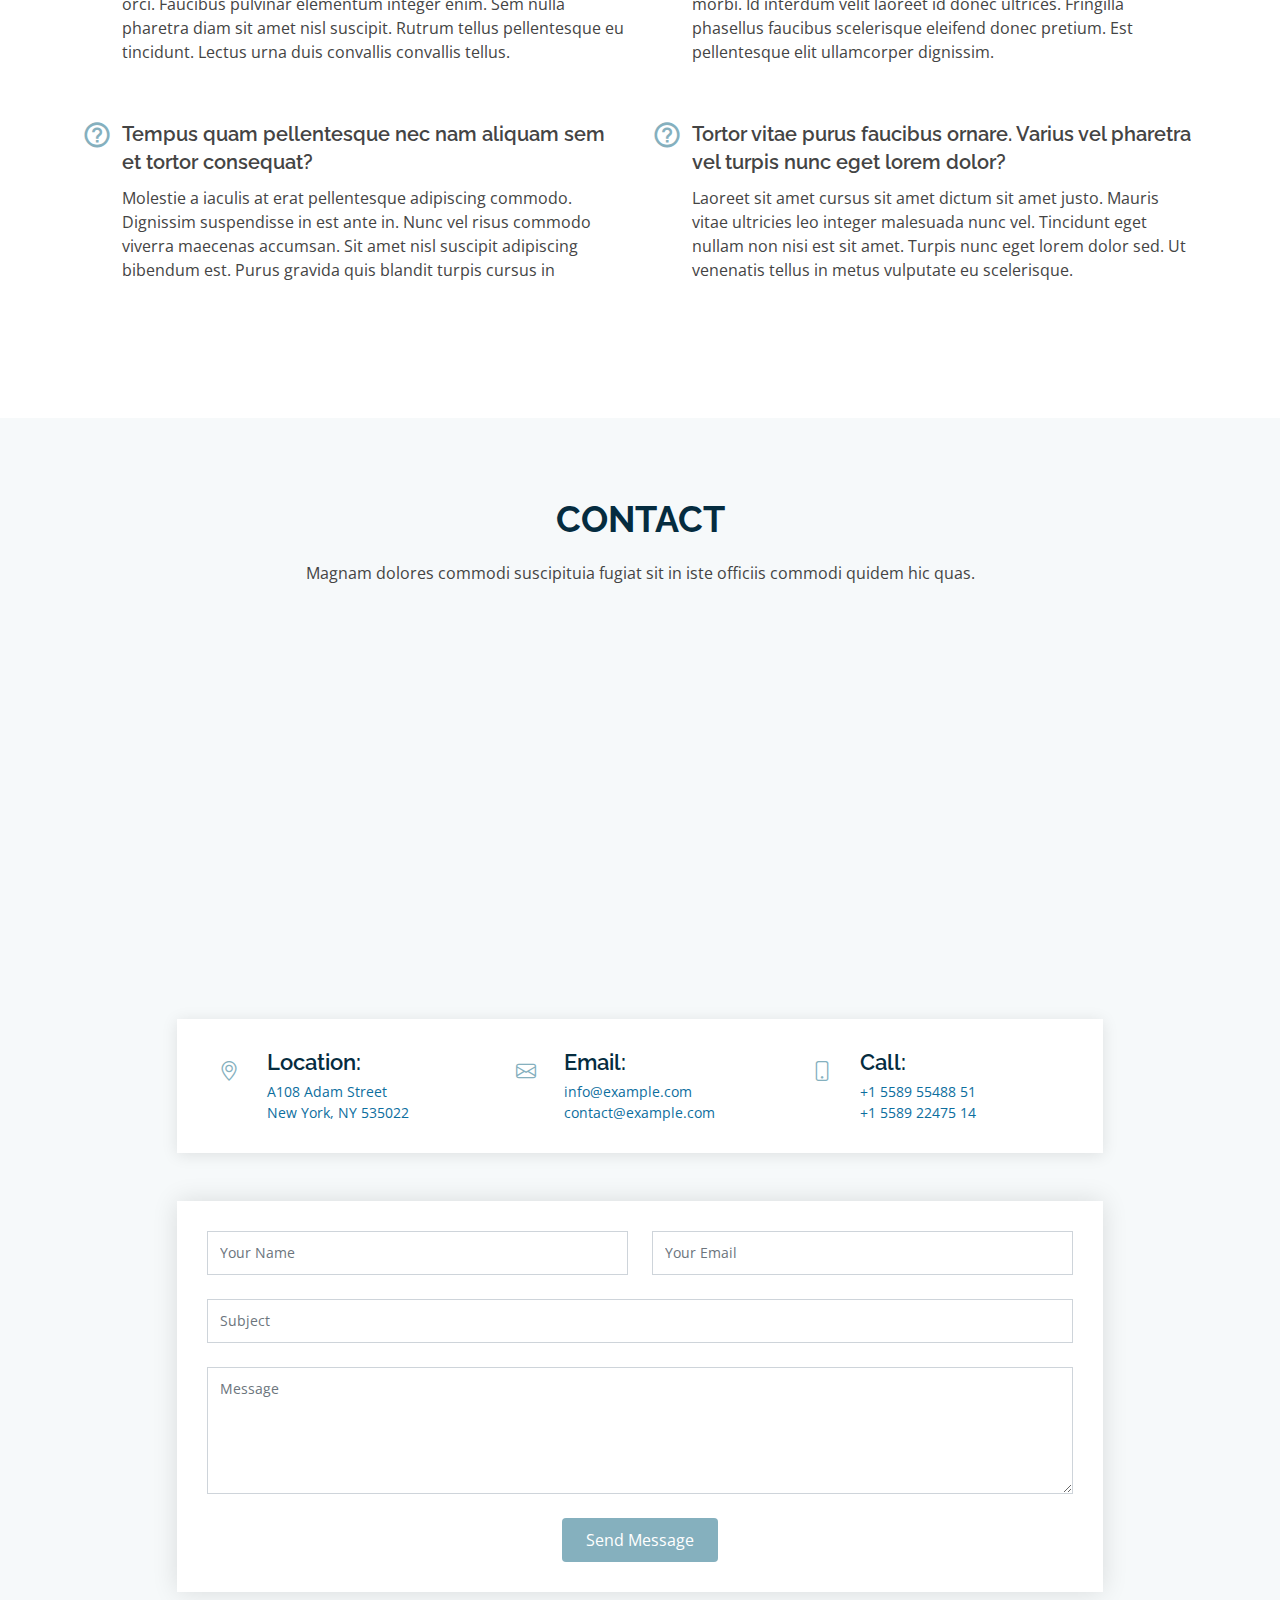
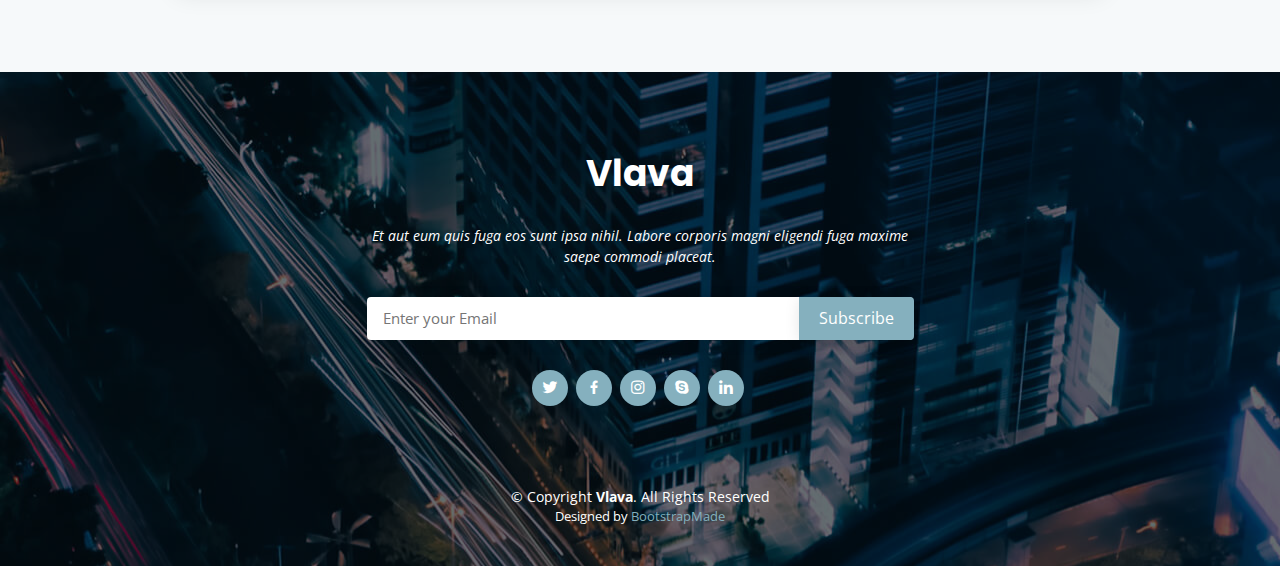
==== commit 16cf396a: "ligeros cambios" ====
--- a/index.html
+++ b/index.html
@@ -1,20 +1,22 @@
 <!DOCTYPE html>
-<html lang="en">
+<html lang="es">
 
 <head>
   <meta charset="utf-8">
   <meta content="width=device-width, initial-scale=1.0" name="viewport">
 
-  <title>Vlava Bootstrap Template - Index</title>
+  <title>Congregacion</title>
   <meta content="" name="description">
   <meta content="" name="keywords">
 
   <!-- Favicons -->
-  <link href="assets/img/favicon.png" rel="icon">
-  <link href="assets/img/apple-touch-icon.png" rel="apple-touch-icon">
+  <link href="assets/img/feLogo.png" rel="icon">
+  <link href="assets/img/feLogo.png" rel="logo-touch-icon">
 
   <!-- Google Fonts -->
-  <link href="https://fonts.googleapis.com/css?family=Open+Sans:300,300i,400,400i,600,600i,700,700i|Raleway:300,300i,400,400i,500,500i,600,600i,700,700i|Poppins:300,300i,400,400i,500,500i,600,600i,700,700i" rel="stylesheet">
+  <link
+    href="https://fonts.googleapis.com/css?family=Open+Sans:300,300i,400,400i,600,600i,700,700i|Raleway:300,300i,400,400i,500,500i,600,600i,700,700i|Poppins:300,300i,400,400i,500,500i,600,600i,700,700i"
+    rel="stylesheet">
 
   <!-- Vendor CSS Files -->
   <link href="assets/vendor/bootstrap/css/bootstrap.min.css" rel="stylesheet">
@@ -42,7 +44,7 @@
     <div class="container d-flex align-items-center justify-content-between">
 
       <div class="logo">
-        <h1><a href="index.html">Vlava</a></h1>
+        <h1><a href="index.html">INICIO</a></h1>
         <!-- Uncomment below if you prefer to use an image logo -->
         <!-- <a href="index.html"><img src="assets/img/logo.png" alt="" class="img-fluid"></a>-->
       </div>
@@ -50,29 +52,30 @@
       <nav id="navbar" class="navbar">
         <ul>
           <li><a class="nav-link scrollto active" href="#hero">Home</a></li>
-          <li><a class="nav-link scrollto" href="#about">About</a></li>
-          <li><a class="nav-link scrollto" href="#services">Services</a></li>
-          <li><a class="nav-link scrollto " href="#portfolio">Portfolio</a></li>
-          <li><a class="nav-link scrollto" href="#team">Team</a></li>
-          <li><a class="nav-link scrollto" href="#pricing">Pricing</a></li>
-          <li class="dropdown"><a href="#"><span>Drop Down</span> <i class="bi bi-chevron-down"></i></a>
+          <li><a class="nav-link scrollto" href="#about">Acerca de</a></li>
+          <li><a class="nav-link scrollto" href="#services">Servicios</a></li>
+          <li><a class="nav-link scrollto " href="#portfolio">Portafolio</a></li>
+          <li><a class="nav-link scrollto" href="#team">Equipo</a></li>
+          <li><a class="nav-link scrollto" href="#pricing">Precios</a></li>
+          <li class="dropdown"><a href="#"><span>Desplegable</span> <i class="bi bi-chevron-down"></i></a>
             <ul>
-              <li><a href="#">Drop Down 1</a></li>
-              <li class="dropdown"><a href="#"><span>Deep Drop Down</span> <i class="bi bi-chevron-right"></i></a>
+              <li><a href="#">Desplegable 1</a></li>
+              <li class="dropdown"><a href="#"><span>Menu desplegable profundo</span> <i
+                    class="bi bi-chevron-right"></i></a>
                 <ul>
-                  <li><a href="#">Deep Drop Down 1</a></li>
-                  <li><a href="#">Deep Drop Down 2</a></li>
-                  <li><a href="#">Deep Drop Down 3</a></li>
-                  <li><a href="#">Deep Drop Down 4</a></li>
-                  <li><a href="#">Deep Drop Down 5</a></li>
+                  <li><a href="#">Menu desplegable profundo 1</a></li>
+                  <li><a href="#">Menu desplegable profundo 2</a></li>
+                  <li><a href="#">Menu desplegable profundo 3</a></li>
+                  <li><a href="#">Menu desplegable profundo 4</a></li>
+                  <li><a href="#">Menu desplegable profundo 5</a></li>
                 </ul>
               </li>
-              <li><a href="#">Drop Down 2</a></li>
-              <li><a href="#">Drop Down 3</a></li>
-              <li><a href="#">Drop Down 4</a></li>
+              <li><a href="#">Desplegable 2</a></li>
+              <li><a href="#">Desplegable 3</a></li>
+              <li><a href="#">Desplegable 4</a></li>
             </ul>
           </li>
-          <li><a class="nav-link scrollto" href="#contact">Contact</a></li>
+          <li><a class="nav-link scrollto" href="#contact">Contacto</a></li>
         </ul>
         <i class="bi bi-list mobile-nav-toggle"></i>
       </nav><!-- .navbar -->
@@ -83,9 +86,9 @@
   <!-- ======= Hero Section ======= -->
   <section id="hero">
     <div class="hero-container">
-      <h1>Easy start with Vlava</h1>
-      <h2>We are team of talented designers making websites with Bootstrap</h2>
-      <a href="#about" class="btn-get-started scrollto">Get Started</a>
+      <h1>FE Y ALEGRIA</h1>
+      <h2>Movimiento de Educacion Popular Integral y Promocion Social</h2>
+      <a href="#about" class="btn-get-started scrollto">Empieza por conocernos</a>
     </div>
   </section><!-- End Hero -->
 
@@ -97,23 +100,33 @@
 
         <div class="row content">
           <div class="col-lg-6">
-            <h2>Eum ipsam laborum deleniti velitena</h2>
-            <h3>Voluptatem dignissimos provident quasi corporis voluptates sit assum perenda sruen jonee trave</h3>
+            <h2>QUIENES SOMOS?</h2>
+            <h3>Integrado por personas en continuo crecimiento.
+              Mantiene una dinámica de búsqueda permanente de respuestas a necesidades humanas.</h3>
           </div>
           <div class="col-lg-6 pt-4 pt-lg-0">
             <p>
-              Ullamco laboris nisi ut aliquip ex ea commodo consequat. Duis aute irure dolor in reprehenderit in voluptate
-              velit esse cillum dolore eu fugiat nulla pariatur. Excepteur sint occaecat cupidatat non proident, sunt in
-              culpa qui officia deserunt mollit anim id est laborum
+              Somos un Movimiento Internacional de Educación Popular Integral y Promoción Social, dirigido a sectores
+              empobrecidos y excluidos de la sociedad, para potenciar su desarrollo personal y participación social.
+              Ofrecemos educación pública, gratuita y de calidad a niños, niñas y jóvenes de áreas urbano-marginales y
+              rurales, contribuyendo al desarrollo social y humano de las comunidades más necesitadas, sirviendo a la
+              educación nacional gracias a los fondos públicos del Estado y a los aportes de la cooperación
+              internacional y nacional. Formamos hombres y mujeres nuevos, conscientes de sus potencialidades y de la
+              realidad que los rodea, abiertos a la trascendencia, agentes de cambio y protagonistas de su propio
+              desarrollo.
             </p>
             <ul>
-              <li><i class="ri-check-double-line"></i> Ullamco laboris nisi ut aliquip ex ea commodo consequa</li>
-              <li><i class="ri-check-double-line"></i> Duis aute irure dolor in reprehenderit in voluptate velit</li>
-              <li><i class="ri-check-double-line"></i> Ullamco laboris nisi ut aliquip ex ea commodo consequat. Duis aute irure dolor in reprehenderit in</li>
+              <li><i class="ri-check-double-line"></i> Caracteristica 1</li>
+              <li><i class="ri-check-double-line"></i> Caracteristica 2</li>
+              <li><i class="ri-check-double-line"></i> Caracteristica 3</li>
             </ul>
             <p class="fst-italic">
-              Lorem ipsum dolor sit amet, consectetur adipiscing elit, sed do eiusmod tempor incididunt ut labore et dolore
-              magna aliqua.
+              Abarca todas las dimensiones de la persona.
+              Tiene diversas modalidades educativas.
+              Integra ciencia, técnica, trabajo.
+              Debe desarrollar actitudes y valores.
+              Es un espacio que integra los contextos familiar y comunitario.
+              Es un proceso orientado a formar “en y para la vida” y “en y para el trabajo productivo”.
             </p>
           </div>
         </div>
@@ -126,40 +139,45 @@
       <div class="container">
 
         <div class="section-title">
-          <h2>Services</h2>
-          <p>Magnam dolores commodi suscipit eius consequatur ex aliquid</p>
+          <h2>Servicios</h2>
+          <p>Tambien pueden ser algunas areas a las que se dedica la congregacion</p>
         </div>
 
         <div class="row">
           <div class="col-lg-4 col-md-6 icon-box">
             <div class="icon"><i class="bi bi-briefcase"></i></div>
-            <h4 class="title"><a href="">Lorem Ipsum</a></h4>
-            <p class="description">Voluptatum deleniti atque corrupti quos dolores et quas molestias excepturi sint occaecati cupiditate non provident</p>
+            <h4 class="title"><a href="">Area 1</a></h4>
+            <p class="description">Educacion</p>
           </div>
           <div class="col-lg-4 col-md-6 icon-box">
             <div class="icon"><i class="bi bi-card-checklist"></i></div>
-            <h4 class="title"><a href="">Dolor Sitema</a></h4>
-            <p class="description">Minim veniam, quis nostrud exercitation ullamco laboris nisi ut aliquip ex ea commodo consequat tarad limino ata</p>
+            <h4 class="title"><a href="">Area 2</a></h4>
+            <p class="description">En la multiplicidad de sus relaciones.
+              En la diversidad de las etapas de su crecimiento evolutivo desde una visión global.</p>
           </div>
           <div class="col-lg-4 col-md-6 icon-box">
             <div class="icon"><i class="bi bi-bar-chart"></i></div>
-            <h4 class="title"><a href="">Sed ut perspiciatis</a></h4>
-            <p class="description">Duis aute irure dolor in reprehenderit in voluptate velit esse cillum dolore eu fugiat nulla pariatur</p>
+            <h4 class="title"><a href="">Area 3</a></h4>
+            <p class="description">Inserta en medios populares y marginados.
+              Asume que la educación debe transformar la realidad..</p>
           </div>
           <div class="col-lg-4 col-md-6 icon-box">
             <div class="icon"><i class="bi bi-binoculars"></i></div>
-            <h4 class="title"><a href="">Magni Dolores</a></h4>
-            <p class="description">Excepteur sint occaecat cupidatat non proident, sunt in culpa qui officia deserunt mollit anim id est laborum</p>
+            <h4 class="title"><a href="">Area 4</a></h4>
+            <p class="description">Integrado por personas en continuo crecimiento.
+              Mantiene una dinámica de búsqueda permanente de respuestas a necesidades humanas.</p>
           </div>
           <div class="col-lg-4 col-md-6 icon-box">
             <div class="icon"><i class="bi bi-brightness-high"></i></div>
-            <h4 class="title"><a href="">Nemo Enim</a></h4>
-            <p class="description">At vero eos et accusamus et iusto odio dignissimos ducimus qui blanditiis praesentium voluptatum deleniti atque</p>
+            <h4 class="title"><a href="">Area 5</a></h4>
+            <p class="description">En la multiplicidad de sus relaciones.
+              En la diversidad de las etapas de su crecimiento evolutivo desde una visión global.</p>
           </div>
           <div class="col-lg-4 col-md-6 icon-box">
             <div class="icon"><i class="bi bi-calendar4-week"></i></div>
-            <h4 class="title"><a href="">Eiusmod Tempor</a></h4>
-            <p class="description">Et harum quidem rerum facilis est et expedita distinctio. Nam libero tempore, cum soluta nobis est eligendi</p>
+            <h4 class="title"><a href="">Area 6</a></h4>
+            <p class="description">La construcción de una sociedad justa, fraterna, democrática y participativa.
+              Que las personas y las comunidades sean protagonistas de su desarrollo.</p>
           </div>
         </div>
 
@@ -173,31 +191,31 @@
         <div class="row">
           <div class="col-lg-4 col-md-6 d-flex align-items-stretch mb-5 mb-lg-0">
             <div class="card">
-              <img src="assets/img/featured-1.jpg" class="card-img-top" alt="...">
+              <img src="assets/img/tecnico-soldadura.jpg" class="card-img-top" alt="...">
               <div class="card-body">
-                <h5 class="card-title"><a href="">Autem sunt earum</a></h5>
-                <p class="card-text">Et architecto provident deleniti facere repellat nobis iste. Id facere quia quae dolores dolorem tempore</p>
-                <a href="#" class="btn">Explore more</a>
+                <h5 class="card-title"><a href="">Nombre de persona</a></h5>
+                <p class="card-text">Egresado como tecnico en soldadura</p>
+                <a href="#" class="btn">Ver mas</a>
               </div>
             </div>
           </div>
           <div class="col-lg-4 col-md-6 d-flex align-items-stretch mb-5 mb-lg-0">
             <div class="card">
-              <img src="assets/img/featured-2.jpg" class="card-img-top" alt="...">
+              <img src="assets/img/tecnico-electrico.jpg" class="card-img-top" alt="...">
               <div class="card-body">
-                <h5 class="card-title"><a href="">Nobis et tempore</a></h5>
-                <p class="card-text">Ut quas omnis est. Non et aut tempora dignissimos similique in dignissimos. Sit incidunt et odit iusto</p>
-                <a href="#" class="btn">Explore more</a>
+                <h5 class="card-title"><a href="">Nombre de persona</a></h5>
+                <p class="card-text">Egresado como tecnico electrico</p>
+                <a href="#" class="btn">Ver mas</a>
               </div>
             </div>
           </div>
           <div class="col-lg-4 col-md-6 d-flex align-items-stretch mb-5 mb-lg-0">
             <div class="card">
-              <img src="assets/img/featured-3.jpg" class="card-img-top" alt="...">
+              <img src="assets/img/tecnico-soldadura2.jpg" class="card-img-top" alt="...">
               <div class="card-body">
-                <h5 class="card-title"><a href="">Facere quia quae dolores</a></h5>
-                <p class="card-text">Modi ut et delectus. Modi nobis saepe voluptates nostrum. Sed quod consequatur quia provident dera</p>
-                <a href="#" class="btn">Explore more</a>
+                <h5 class="card-title"><a href="">Nombre de persona</a></h5>
+                <p class="card-text">Egresado como tecnico en soldadura 2</p>
+                <a href="#" class="btn">Ver mas</a>
               </div>
             </div>
           </div>
@@ -215,12 +233,12 @@
 
             <div class="swiper-slide">
               <div class="testimonial-item">
-                <img src="assets/img/testimonials/testimonials-1.jpg" class="testimonial-img" alt="">
+                <img src="assets/img/testimonials/testimonio1.jpg" class="testimonial-img" alt="">
                 <h3>Saul Goodman</h3>
-                <h4>Ceo &amp; Founder</h4>
+                <h4>Director &amp; Maestro</h4>
                 <p>
                   <i class="bx bxs-quote-alt-left quote-icon-left"></i>
-                  Proin iaculis purus consequat sem cure digni ssim donec porttitora entum suscipit rhoncus. Accusantium quam, ultricies eget id, aliquam eget nibh et. Maecen aliquam, risus at semper.
+                  Impartir las lecciones de forma global y utilizando medios audiovisuales para facilitar el aprendizaje
                   <i class="bx bxs-quote-alt-right quote-icon-right"></i>
                 </p>
               </div>
@@ -228,12 +246,12 @@
 
             <div class="swiper-slide">
               <div class="testimonial-item">
-                <img src="assets/img/testimonials/testimonials-2.jpg" class="testimonial-img" alt="">
+                <img src="assets/img/testimonials/testimonio2.jpg" class="testimonial-img" alt="">
                 <h3>Sara Wilsson</h3>
-                <h4>Designer</h4>
+                <h4>Profesora</h4>
                 <p>
                   <i class="bx bxs-quote-alt-left quote-icon-left"></i>
-                  Export tempor illum tamen malis malis eram quae irure esse labore quem cillum quid cillum eram malis quorum velit fore eram velit sunt aliqua noster fugiat irure amet legam anim culpa.
+                  Dar una enseñanza individualizada a cada alumno mediante el fomento del aprendizaje interactivo
                   <i class="bx bxs-quote-alt-right quote-icon-right"></i>
                 </p>
               </div>
@@ -241,12 +259,12 @@
 
             <div class="swiper-slide">
               <div class="testimonial-item">
-                <img src="assets/img/testimonials/testimonials-3.jpg" class="testimonial-img" alt="">
+                <img src="assets/img/testimonials/testimonio3.jpg" class="testimonial-img" alt="">
                 <h3>Jena Karlis</h3>
-                <h4>Store Owner</h4>
+                <h4>Evangelica</h4>
                 <p>
                   <i class="bx bxs-quote-alt-left quote-icon-left"></i>
-                  Enim nisi quem export duis labore cillum quae magna enim sint quorum nulla quem veniam duis minim tempor labore quem eram duis noster aute amet eram fore quis sint minim.
+                  Colaborar con otros profesores, padres y partes interesadas y participar en las reuniones habituales
                   <i class="bx bxs-quote-alt-right quote-icon-right"></i>
                 </p>
               </div>
@@ -254,12 +272,12 @@
 
             <div class="swiper-slide">
               <div class="testimonial-item">
-                <img src="assets/img/testimonials/testimonials-4.jpg" class="testimonial-img" alt="">
+                <img src="assets/img/testimonials/testimonio4.jpg" class="testimonial-img" alt="">
                 <h3>Matt Brandon</h3>
-                <h4>Freelancer</h4>
+                <h4>Sacerdote</h4>
                 <p>
                   <i class="bx bxs-quote-alt-left quote-icon-left"></i>
-                  Fugiat enim eram quae cillum dolore dolor amet nulla culpa multos export minim fugiat minim velit minim dolor enim duis veniam ipsum anim magna sunt elit fore quem dolore labore illum veniam.
+                  Observar y entender el comportamiento y la psicología de los alumnos e informar de cualquier sospecha de negligencia, abuso, etc.
                   <i class="bx bxs-quote-alt-right quote-icon-right"></i>
                 </p>
               </div>
@@ -267,12 +285,12 @@
 
             <div class="swiper-slide">
               <div class="testimonial-item">
-                <img src="assets/img/testimonials/testimonials-5.jpg" class="testimonial-img" alt="">
+                <img src="assets/img/testimonials/testimonio5.jpg" class="testimonial-img" alt="">
                 <h3>John Larson</h3>
-                <h4>Entrepreneur</h4>
+                <h4>Auxiliar</h4>
                 <p>
                   <i class="bx bxs-quote-alt-left quote-icon-left"></i>
-                  Quis quorum aliqua sint quem legam fore sunt eram irure aliqua veniam tempor noster veniam enim culpa labore duis sunt culpa nulla illum cillum fugiat legam esse veniam culpa fore nisi cillum quid.
+                  Desarrollar y enriquecer tus conocimientos y capacidades profesionales a través de asistencia a seminarios, conferencias, etc.
                   <i class="bx bxs-quote-alt-right quote-icon-right"></i>
                 </p>
               </div>
@@ -312,7 +330,8 @@
             <div class="portfolio-info">
               <h4>App 1</h4>
               <p>App</p>
-              <a href="assets/img/portfolio/portfolio-1.jpg" data-gallery="portfolioGallery" class="portfolio-lightbox preview-link" title="App 1"><i class="bx bx-plus"></i></a>
+              <a href="assets/img/portfolio/portfolio-1.jpg" data-gallery="portfolioGallery"
+                class="portfolio-lightbox preview-link" title="App 1"><i class="bx bx-plus"></i></a>
               <a href="portfolio-details.html" class="details-link" title="More Details"><i class="bx bx-link"></i></a>
             </div>
           </div>
@@ -322,7 +341,8 @@
             <div class="portfolio-info">
               <h4>Web 3</h4>
               <p>Web</p>
-              <a href="assets/img/portfolio/portfolio-2.jpg" data-gallery="portfolioGallery" class="portfolio-lightbox preview-link" title="Web 3"><i class="bx bx-plus"></i></a>
+              <a href="assets/img/portfolio/portfolio-2.jpg" data-gallery="portfolioGallery"
+                class="portfolio-lightbox preview-link" title="Web 3"><i class="bx bx-plus"></i></a>
               <a href="portfolio-details.html" class="details-link" title="More Details"><i class="bx bx-link"></i></a>
             </div>
           </div>
@@ -332,7 +352,8 @@
             <div class="portfolio-info">
               <h4>App 2</h4>
               <p>App</p>
-              <a href="assets/img/portfolio/portfolio-3.jpg" data-gallery="portfolioGallery" class="portfolio-lightbox preview-link" title="App 2"><i class="bx bx-plus"></i></a>
+              <a href="assets/img/portfolio/portfolio-3.jpg" data-gallery="portfolioGallery"
+                class="portfolio-lightbox preview-link" title="App 2"><i class="bx bx-plus"></i></a>
               <a href="portfolio-details.html" class="details-link" title="More Details"><i class="bx bx-link"></i></a>
             </div>
           </div>
@@ -342,7 +363,8 @@
             <div class="portfolio-info">
               <h4>Card 2</h4>
               <p>Card</p>
-              <a href="assets/img/portfolio/portfolio-4.jpg" data-gallery="portfolioGallery" class="portfolio-lightbox preview-link" title="Card 2"><i class="bx bx-plus"></i></a>
+              <a href="assets/img/portfolio/portfolio-4.jpg" data-gallery="portfolioGallery"
+                class="portfolio-lightbox preview-link" title="Card 2"><i class="bx bx-plus"></i></a>
               <a href="portfolio-details.html" class="details-link" title="More Details"><i class="bx bx-link"></i></a>
             </div>
           </div>
@@ -352,7 +374,8 @@
             <div class="portfolio-info">
               <h4>Web 2</h4>
               <p>Web</p>
-              <a href="assets/img/portfolio/portfolio-5.jpg" data-gallery="portfolioGallery" class="portfolio-lightbox preview-link" title="Web 2"><i class="bx bx-plus"></i></a>
+              <a href="assets/img/portfolio/portfolio-5.jpg" data-gallery="portfolioGallery"
+                class="portfolio-lightbox preview-link" title="Web 2"><i class="bx bx-plus"></i></a>
               <a href="portfolio-details.html" class="details-link" title="More Details"><i class="bx bx-link"></i></a>
             </div>
           </div>
@@ -362,7 +385,8 @@
             <div class="portfolio-info">
               <h4>App 3</h4>
               <p>App</p>
-              <a href="assets/img/portfolio/portfolio-6.jpg" data-gallery="portfolioGallery" class="portfolio-lightbox preview-link" title="App 3"><i class="bx bx-plus"></i></a>
+              <a href="assets/img/portfolio/portfolio-6.jpg" data-gallery="portfolioGallery"
+                class="portfolio-lightbox preview-link" title="App 3"><i class="bx bx-plus"></i></a>
               <a href="portfolio-details.html" class="details-link" title="More Details"><i class="bx bx-link"></i></a>
             </div>
           </div>
@@ -372,7 +396,8 @@
             <div class="portfolio-info">
               <h4>Card 1</h4>
               <p>Card</p>
-              <a href="assets/img/portfolio/portfolio-7.jpg" data-gallery="portfolioGallery" class="portfolio-lightbox preview-link" title="Card 1"><i class="bx bx-plus"></i></a>
+              <a href="assets/img/portfolio/portfolio-7.jpg" data-gallery="portfolioGallery"
+                class="portfolio-lightbox preview-link" title="Card 1"><i class="bx bx-plus"></i></a>
               <a href="portfolio-details.html" class="details-link" title="More Details"><i class="bx bx-link"></i></a>
             </div>
           </div>
@@ -382,7 +407,8 @@
             <div class="portfolio-info">
               <h4>Card 3</h4>
               <p>Card</p>
-              <a href="assets/img/portfolio/portfolio-8.jpg" data-gallery="portfolioGallery" class="portfolio-lightbox preview-link" title="Card 3"><i class="bx bx-plus"></i></a>
+              <a href="assets/img/portfolio/portfolio-8.jpg" data-gallery="portfolioGallery"
+                class="portfolio-lightbox preview-link" title="Card 3"><i class="bx bx-plus"></i></a>
               <a href="portfolio-details.html" class="details-link" title="More Details"><i class="bx bx-link"></i></a>
             </div>
           </div>
@@ -392,7 +418,8 @@
             <div class="portfolio-info">
               <h4>Web 3</h4>
               <p>Web</p>
-              <a href="assets/img/portfolio/portfolio-9.jpg" data-gallery="portfolioGallery" class="portfolio-lightbox preview-link" title="Web 3"><i class="bx bx-plus"></i></a>
+              <a href="assets/img/portfolio/portfolio-9.jpg" data-gallery="portfolioGallery"
+                class="portfolio-lightbox preview-link" title="Web 3"><i class="bx bx-plus"></i></a>
               <a href="portfolio-details.html" class="details-link" title="More Details"><i class="bx bx-link"></i></a>
             </div>
           </div>
@@ -571,7 +598,8 @@
             <i class="bx bx-help-circle"></i>
             <h4>Non consectetur a erat nam at lectus urna duis?</h4>
             <p>
-              Feugiat pretium nibh ipsum consequat. Tempus iaculis urna id volutpat lacus laoreet non curabitur gravida. Venenatis lectus magna fringilla urna porttitor rhoncus dolor purus non.
+              Feugiat pretium nibh ipsum consequat. Tempus iaculis urna id volutpat lacus laoreet non curabitur gravida.
+              Venenatis lectus magna fringilla urna porttitor rhoncus dolor purus non.
             </p>
           </div>
 
@@ -579,7 +607,9 @@
             <i class="bx bx-help-circle"></i>
             <h4>Feugiat scelerisque varius morbi enim nunc faucibus a pellentesque?</h4>
             <p>
-              Dolor sit amet consectetur adipiscing elit pellentesque habitant morbi. Id interdum velit laoreet id donec ultrices. Fringilla phasellus faucibus scelerisque eleifend donec pretium. Est pellentesque elit ullamcorper dignissim.
+              Dolor sit amet consectetur adipiscing elit pellentesque habitant morbi. Id interdum velit laoreet id donec
+              ultrices. Fringilla phasellus faucibus scelerisque eleifend donec pretium. Est pellentesque elit
+              ullamcorper dignissim.
             </p>
           </div>
 
@@ -587,7 +617,9 @@
             <i class="bx bx-help-circle"></i>
             <h4>Dolor sit amet consectetur adipiscing elit pellentesque habitant morbi?</h4>
             <p>
-              Eleifend mi in nulla posuere sollicitudin aliquam ultrices sagittis orci. Faucibus pulvinar elementum integer enim. Sem nulla pharetra diam sit amet nisl suscipit. Rutrum tellus pellentesque eu tincidunt. Lectus urna duis convallis convallis tellus.
+              Eleifend mi in nulla posuere sollicitudin aliquam ultrices sagittis orci. Faucibus pulvinar elementum
+              integer enim. Sem nulla pharetra diam sit amet nisl suscipit. Rutrum tellus pellentesque eu tincidunt.
+              Lectus urna duis convallis convallis tellus.
             </p>
           </div>
 
@@ -595,7 +627,9 @@
             <i class="bx bx-help-circle"></i>
             <h4>Ac odio tempor orci dapibus. Aliquam eleifend mi in nulla?</h4>
             <p>
-              Dolor sit amet consectetur adipiscing elit pellentesque habitant morbi. Id interdum velit laoreet id donec ultrices. Fringilla phasellus faucibus scelerisque eleifend donec pretium. Est pellentesque elit ullamcorper dignissim.
+              Dolor sit amet consectetur adipiscing elit pellentesque habitant morbi. Id interdum velit laoreet id donec
+              ultrices. Fringilla phasellus faucibus scelerisque eleifend donec pretium. Est pellentesque elit
+              ullamcorper dignissim.
             </p>
           </div>
 
@@ -603,7 +637,9 @@
             <i class="bx bx-help-circle"></i>
             <h4>Tempus quam pellentesque nec nam aliquam sem et tortor consequat?</h4>
             <p>
-              Molestie a iaculis at erat pellentesque adipiscing commodo. Dignissim suspendisse in est ante in. Nunc vel risus commodo viverra maecenas accumsan. Sit amet nisl suscipit adipiscing bibendum est. Purus gravida quis blandit turpis cursus in
+              Molestie a iaculis at erat pellentesque adipiscing commodo. Dignissim suspendisse in est ante in. Nunc vel
+              risus commodo viverra maecenas accumsan. Sit amet nisl suscipit adipiscing bibendum est. Purus gravida
+              quis blandit turpis cursus in
             </p>
           </div>
 
@@ -611,7 +647,9 @@
             <i class="bx bx-help-circle"></i>
             <h4>Tortor vitae purus faucibus ornare. Varius vel pharetra vel turpis nunc eget lorem dolor?</h4>
             <p>
-              Laoreet sit amet cursus sit amet dictum sit amet justo. Mauris vitae ultricies leo integer malesuada nunc vel. Tincidunt eget nullam non nisi est sit amet. Turpis nunc eget lorem dolor sed. Ut venenatis tellus in metus vulputate eu scelerisque.
+              Laoreet sit amet cursus sit amet dictum sit amet justo. Mauris vitae ultricies leo integer malesuada nunc
+              vel. Tincidunt eget nullam non nisi est sit amet. Turpis nunc eget lorem dolor sed. Ut venenatis tellus in
+              metus vulputate eu scelerisque.
             </p>
           </div>
 
@@ -630,7 +668,9 @@
         </div>
       </div>
       <div class="map">
-        <iframe style="border:0; width: 100%; height: 350px;" src="https://www.google.com/maps/embed?pb=!1m14!1m8!1m3!1d12097.433213460943!2d-74.0062269!3d40.7101282!3m2!1i1024!2i768!4f13.1!3m3!1m2!1s0x0%3A0xb89d1fe6bc499443!2sDowntown+Conference+Center!5e0!3m2!1smk!2sbg!4v1539943755621" frameborder="0" allowfullscreen></iframe>
+        <iframe style="border:0; width: 100%; height: 350px;"
+          src="https://www.google.com/maps/embed?pb=!1m14!1m8!1m3!1d12097.433213460943!2d-74.0062269!3d40.7101282!3m2!1i1024!2i768!4f13.1!3m3!1m2!1s0x0%3A0xb89d1fe6bc499443!2sDowntown+Conference+Center!5e0!3m2!1smk!2sbg!4v1539943755621"
+          frameborder="0" allowfullscreen></iframe>
       </div>
       <div class="container">
         <div class="row mt-5 justify-content-center">
@@ -706,7 +746,8 @@
         <div class="row  justify-content-center">
           <div class="col-lg-6">
             <h3>Vlava</h3>
-            <p>Et aut eum quis fuga eos sunt ipsa nihil. Labore corporis magni eligendi fuga maxime saepe commodi placeat.</p>
+            <p>Et aut eum quis fuga eos sunt ipsa nihil. Labore corporis magni eligendi fuga maxime saepe commodi
+              placeat.</p>
           </div>
         </div>
 
@@ -743,7 +784,8 @@
     </div>
   </footer><!-- End Footer -->
 
-  <a href="#" class="back-to-top d-flex align-items-center justify-content-center"><i class="bi bi-arrow-up-short"></i></a>
+  <a href="#" class="back-to-top d-flex align-items-center justify-content-center"><i
+      class="bi bi-arrow-up-short"></i></a>
 
   <!-- Vendor JS Files -->
   <script src="assets/vendor/bootstrap/js/bootstrap.bundle.min.js"></script>
--- a/assets/css/style.css
+++ b/assets/css/style.css
@@ -340,7 +340,7 @@
 #hero {
   width: 100%;
   height: 80vh;
-  background: url("../img/hero-bg.jpg") top center;
+  background: url("../img/head-bg.jpg") top center;
   background-size: cover;
   position: relative;
 }
